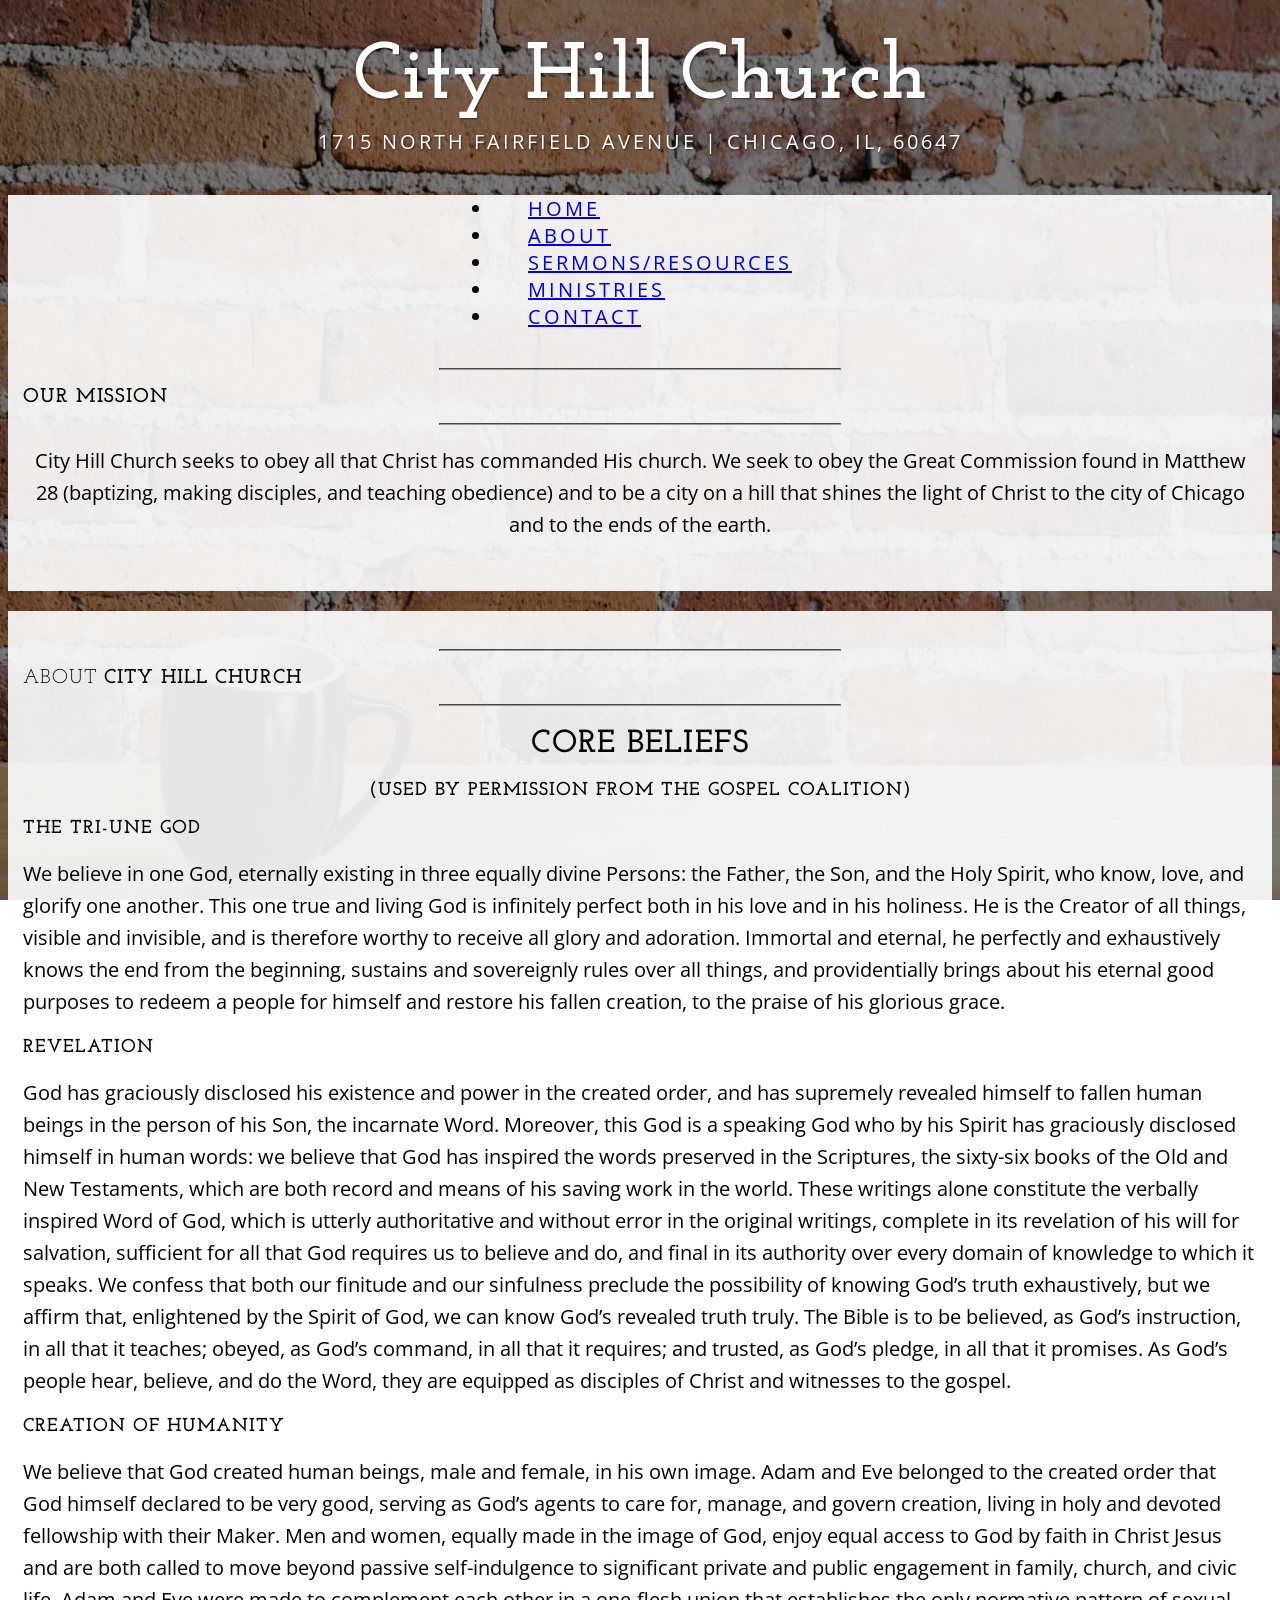
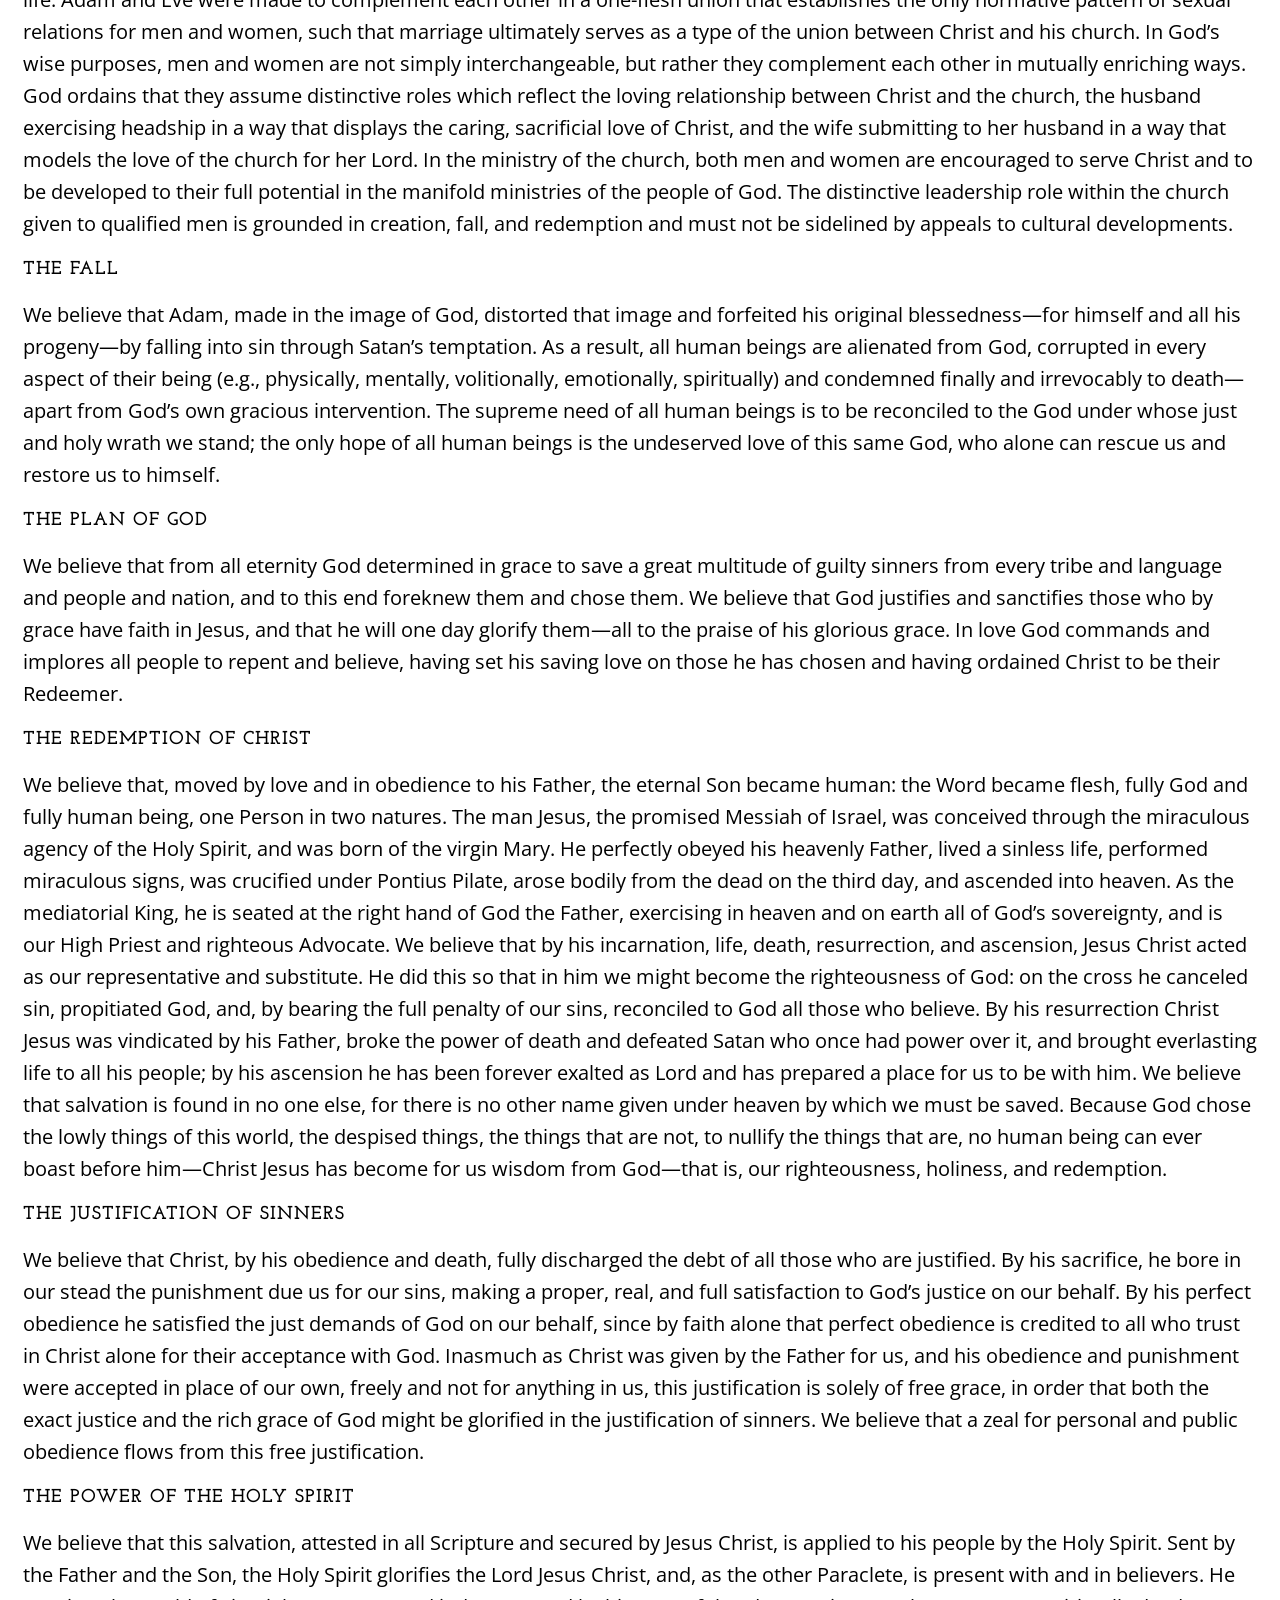
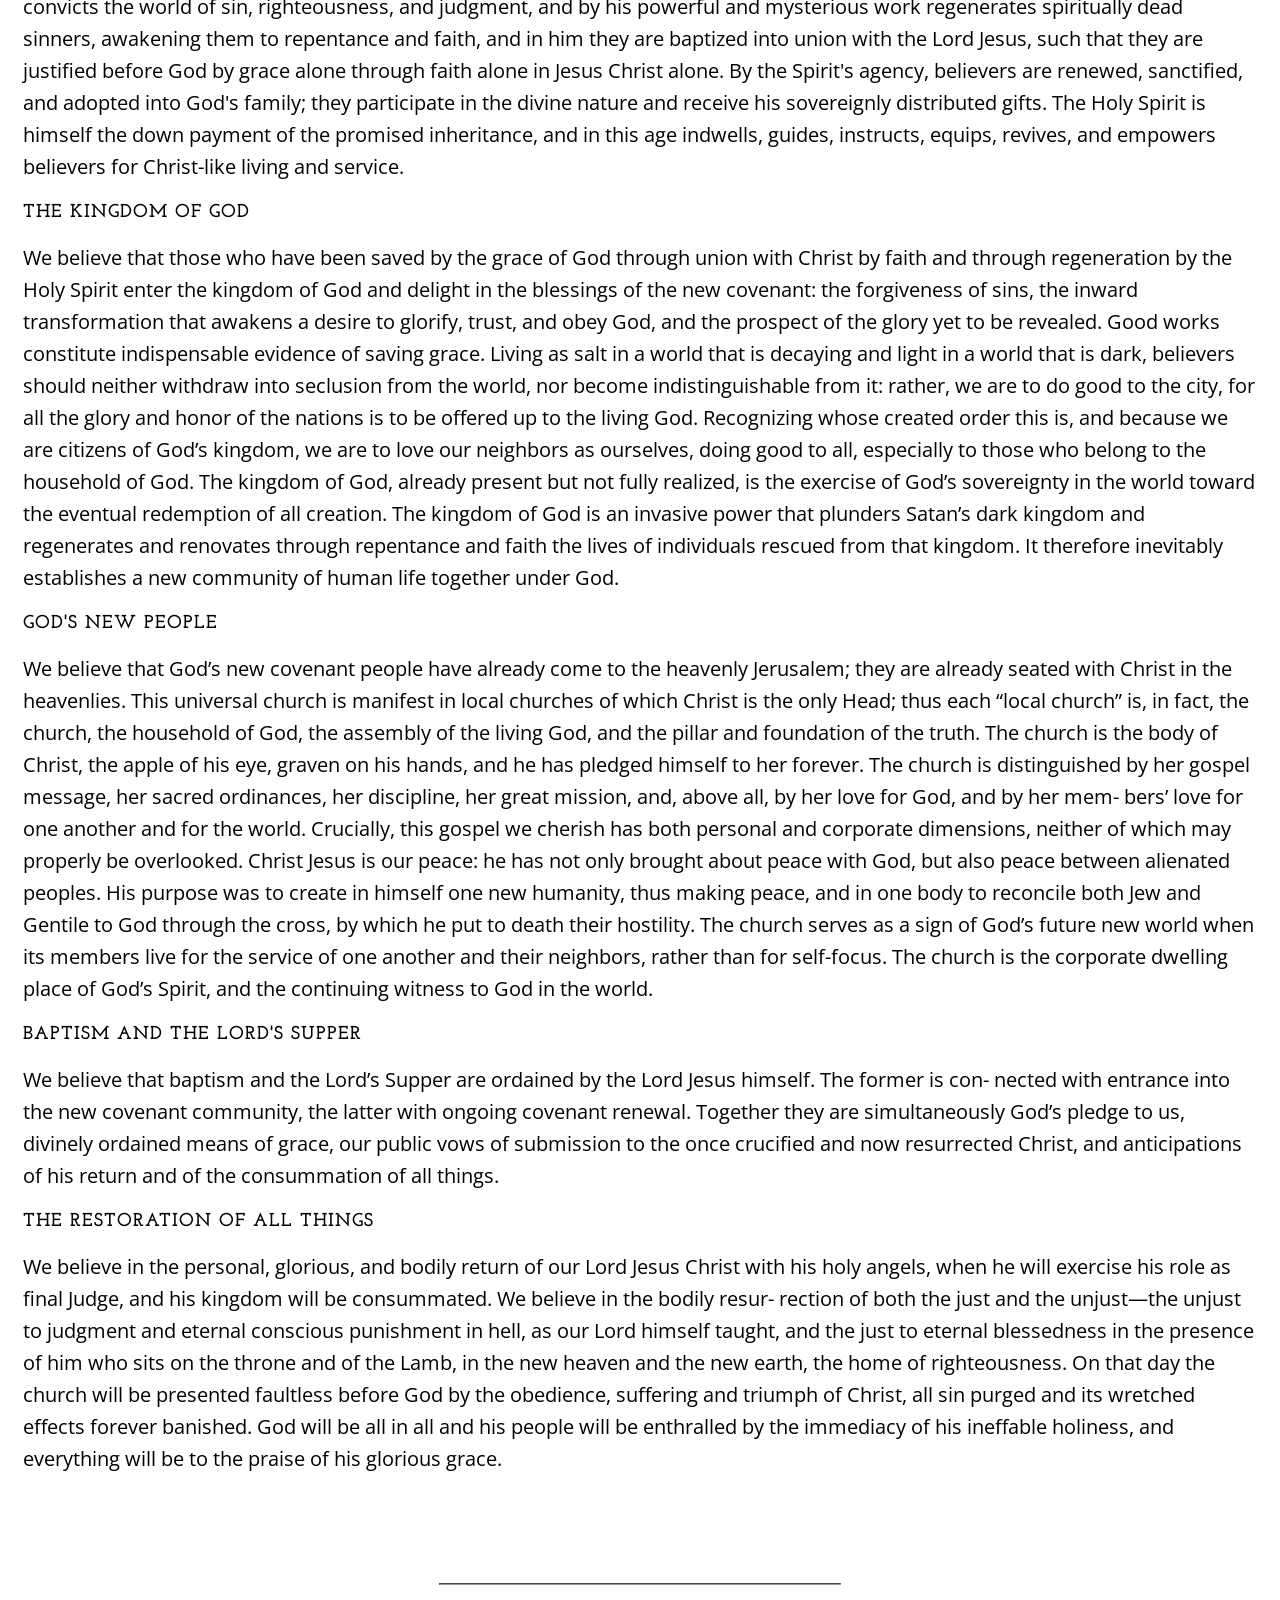
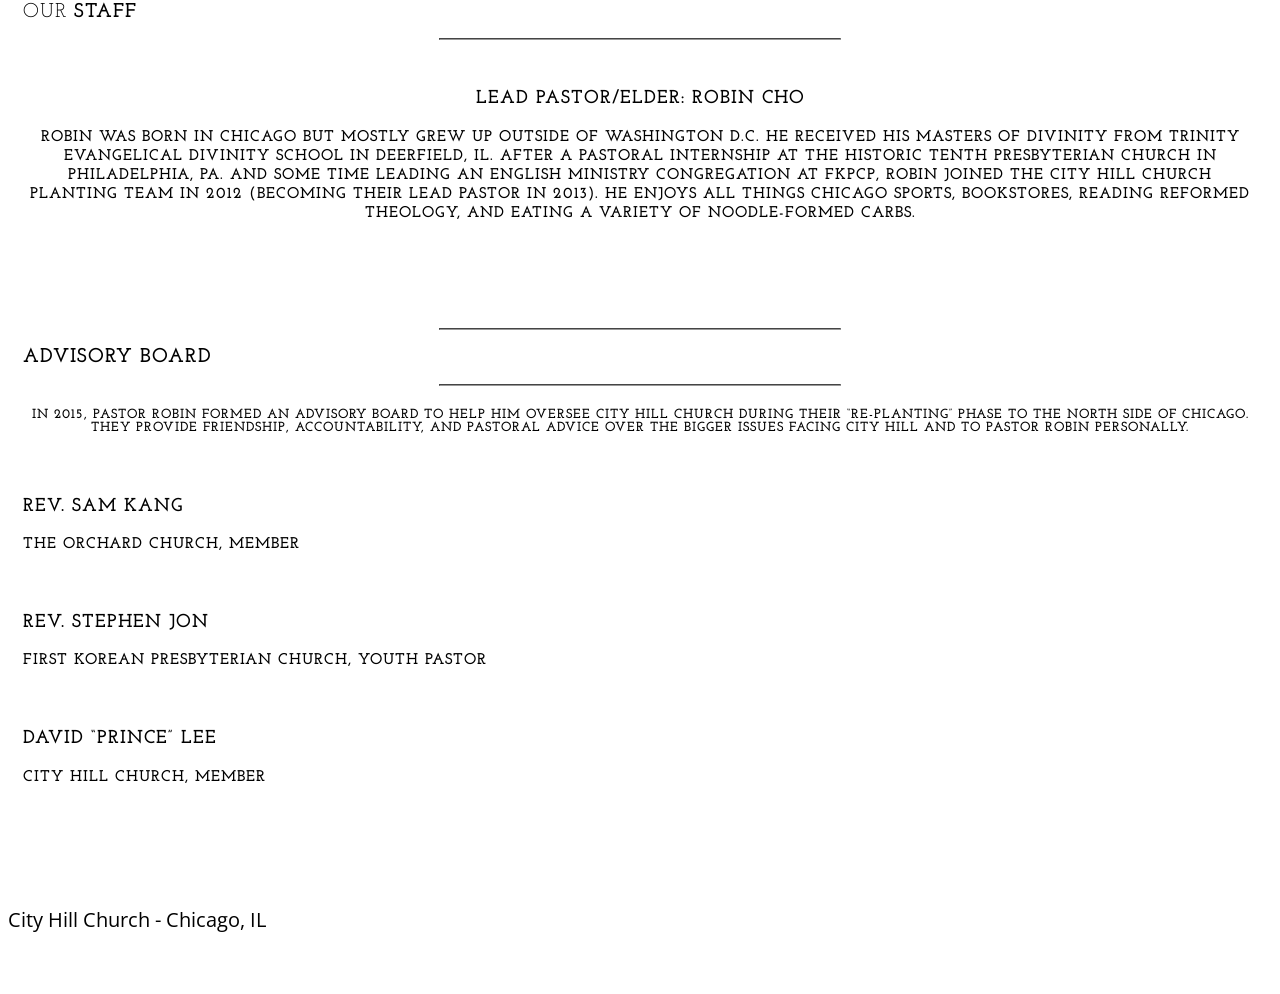
==== about.html @ 01199b3f "init commit to new ghpages" ====
<!DOCTYPE html>
<html lang="en">

<head>

    <meta charset="utf-8">
    <meta http-equiv="X-UA-Compatible" content="IE=edge">
    <meta name="viewport" content="width=device-width, initial-scale=1">
    <meta name="description" content="">
    <meta name="author" content="">

    <title>About - City Hill Church</title>

    <!-- Bootstrap Core CSS -->
    <link href="css/bootstrap.min.css" rel="stylesheet">

    <!-- Custom CSS -->
    <link href="css/business-casual.css" rel="stylesheet">

    <!-- Fonts -->
    <link href="http://fonts.googleapis.com/css?family=Open+Sans:300italic,400italic,600italic,700italic,800italic,400,300,600,700,800" rel="stylesheet" type="text/css">
    <link href="http://fonts.googleapis.com/css?family=Josefin+Slab:100,300,400,600,700,100italic,300italic,400italic,600italic,700italic" rel="stylesheet" type="text/css">

    <!-- HTML5 Shim and Respond.js IE8 support of HTML5 elements and media queries -->
    <!-- WARNING: Respond.js doesn't work if you view the page via file:// -->
    <!--[if lt IE 9]>
        <script src="https://oss.maxcdn.com/libs/html5shiv/3.7.0/html5shiv.js"></script>
        <script src="https://oss.maxcdn.com/libs/respond.js/1.4.2/respond.min.js"></script>
    <![endif]-->
    <link href="http://code.jquery.com/ui/1.10.2/themes/smoothness/jquery-ui.css" rel="stylesheet" type="text/css">
    <script type="text/javascript" src="//ajax.googleapis.com/ajax/libs/jquery/1.9.1/jquery.min.js"></script>
    <script type="text/javascript" src="http://code.jquery.com/ui/1.10.2/jquery-ui.js"></script>
    <script>
        $(document).on('ready', function(){
            $("#accordion").accordion({
                active: false,
                heightStyle: "content",
                collapsible: true 
            });
        });
</script>
</head>

<body>

    <div class="brand">City Hill Church</div>
    <div class="address-bar">1715 North Fairfield Avenue | Chicago, IL, 60647</div>

    <!-- Navigation -->
    <nav class="navbar navbar-default" role="navigation">
        <div class="container">
            <!-- Brand and toggle get grouped for better mobile display -->
            <div class="navbar-header">
                <button type="button" class="navbar-toggle" data-toggle="collapse" data-target="#bs-example-navbar-collapse-1">
                    <span class="sr-only">Toggle navigation</span>
                    <span class="icon-bar"></span>
                    <span class="icon-bar"></span>
                    <span class="icon-bar"></span>
                </button>
                <!-- navbar-brand is hidden on larger screens, but visible when the menu is collapsed -->
                <a class="navbar-brand" href="index.html">City Hill Church</a>
            </div>
            <!-- Collect the nav links, forms, and other content for toggling -->
            <div class="collapse navbar-collapse" id="bs-example-navbar-collapse-1">
                <ul class="nav navbar-nav">
                    <li>
                        <a href="index.html">Home</a>
                    </li>
                    <li>
                        <a href="about.html">About</a>
                    </li>
                    <li>
                        <a href="/sermonsresources/index.html">Sermons/Resources</a>
                    </li>
                    <li>
                        <a href="ministries.html">Ministries</a>
                    </li>
                    <li>
                        <a href="contact.html">Contact</a>
                    </li>
                </ul>
            </div>
            <!-- /.navbar-collapse -->
        </div>
        <!-- /.container -->
    </nav>

    <div class="container">
        <div class="row">
            <div class="box">
                <div class="col-lg-12">
                    <hr>
                    <h2 class="intro-text text-center">
                        <strong>Our Mission</strong>
                    </h2>
                    <hr>
                </div>
                <div>
                    <p align="center">City Hill Church seeks to obey all that Christ has commanded His church. We seek to obey the Great Commission found in Matthew 28 (baptizing, making disciples, and teaching obedience) and to be a city on a hill that shines the light of Christ to the city of Chicago and to the ends of the earth.</p>
                </div>
                <div class="clearfix"></div>
            </div>
        </div>
        <div class="row">
            <div class="box">
                <div class="col-lg-12">
                    <hr>
                    <h2 class="intro-text text-center">About
                        <strong>City Hill Church</strong>
                    </h2>
                    <hr>
                </div>
                <div>
                    <div>
                        <div data-role="header">
                            <h1 align="center">Core Beliefs</h1>
                            <h3 align="center">(used by permission from the Gospel Coalition)</h3>
                        </div>
                        <div id="accordion">
                            <h3><strong>The Tri-une God</strong></h3>
                            <div>
                                <p>We believe in one God, eternally existing in three equally divine Persons: the Father, the Son, and the Holy Spirit, who know, love, and glorify one another. This one true and living God is infinitely perfect both in his love and in his holiness. He is the Creator of all things, visible and invisible, and is therefore worthy to receive all glory and adoration. Immortal and eternal, he perfectly and exhaustively knows the end from the beginning, sustains and sovereignly rules over all things, and providentially brings about his eternal good purposes to redeem a people for himself and restore his fallen creation, to the praise of his glorious grace.</p>
                            </div>
                            <h3><strong>Revelation</strong></h3> 
                            <div>
                                <p>God has graciously disclosed his existence and power in the created order, and has supremely revealed himself to fallen human beings in the person of his Son, the incarnate Word. Moreover, this God is a speaking God who by his Spirit has graciously disclosed himself in human words: we believe that God has inspired the words preserved in the Scriptures, the sixty-six books of the Old and New Testaments, which are both record and means of his saving work in the world. These writings alone constitute the verbally inspired Word of God, which is utterly authoritative and without error in the original writings, complete in its revelation of his will for salvation, sufficient for all that God requires us to believe and do, and final in its authority over every domain of knowledge to which it speaks. We confess that both our finitude and our sinfulness preclude the possibility of knowing God’s truth exhaustively, but we affirm that, enlightened by the Spirit of God, we can know God’s revealed truth truly. The Bible is to be believed, as God’s instruction, in all that it teaches; obeyed, as God’s command, in all that it requires; and trusted, as God’s pledge, in all that it promises. As God’s people hear, believe, and do the Word, they are equipped as disciples of Christ and witnesses to the gospel.</p>
                            </div>
                            <h3><strong>Creation of Humanity</strong></h3>
                            <div>
                                <p>We believe that God created human beings, male and female, in his own image. Adam and Eve belonged to the created order that God himself declared to be very good, serving as God’s agents to care for, manage, and govern creation, living in holy and devoted fellowship with their Maker. Men and women, equally made in the image of God, enjoy equal access to God by faith in Christ Jesus and are both called to move beyond passive self-indulgence to significant private and public engagement in family, church, and civic life. Adam and Eve were made to complement each other in a one-flesh union that establishes the only normative pattern of sexual relations for men and women, such that marriage ultimately serves as a type of the union between Christ and his church. In God’s wise purposes, men and women are not simply interchangeable, but rather they complement each other in mutually enriching ways. God ordains that they assume distinctive roles which reflect the loving relationship between Christ and the church, the husband exercising headship in a way that displays the caring, sacrificial love of Christ, and the wife submitting to her husband in a way that models the love of the church for her Lord. In the ministry of the church, both men and women are encouraged to serve Christ and to be developed to their full potential in the manifold ministries of the people of God. The distinctive leadership role within the church given to qualified men is grounded in creation, fall, and redemption and must not be sidelined by appeals to cultural developments.</p>
                            </div>
                            <h3><strong>The Fall</strong></h3>
                            <div>
                                <p>We believe that Adam, made in the image of God, distorted that image and forfeited his original blessedness—for himself and all his progeny—by falling into sin through Satan’s temptation. As a result, all human beings are alienated from God, corrupted in every aspect of their being (e.g., physically, mentally, volitionally, emotionally, spiritually) and condemned finally and irrevocably to death—apart from God’s own gracious intervention. The supreme need of all human beings is to be reconciled to the God under whose just and holy wrath we stand; the only hope of all human beings is the undeserved love of this same God, who alone can rescue us and restore us to himself.</p>
                            </div>
                            <h3><strong>The Plan of God</strong></h3>
                            <div>
                                <p>We believe that from all eternity God determined in grace to save a great multitude of guilty sinners from every tribe and language and people and nation, and to this end foreknew them and chose them. We believe that God justifies and sanctifies those who by grace have faith in Jesus, and that he will one day glorify them—all to the praise of his glorious grace. In love God commands and implores all people to repent and believe, having set his saving love on those he has chosen and having ordained Christ to be their Redeemer.</p>
                            </div>
                            <h3><strong>The Redemption Of Christ</strong></h3>
                            <div>
                                <p>We believe that, moved by love and in obedience to his Father, the eternal Son became human: the Word became flesh, fully God and fully human being, one Person in two natures. The man Jesus, the promised Messiah of Israel, was conceived through the miraculous agency of the Holy Spirit, and was born of the virgin Mary. He perfectly obeyed his heavenly Father, lived a sinless life, performed miraculous signs, was crucified under Pontius Pilate, arose bodily from the dead on the third day, and ascended into heaven. As the mediatorial King, he is seated at the right hand of God the Father, exercising in heaven and on earth all of God’s sovereignty, and is our High Priest and righteous Advocate. We believe that by his incarnation, life, death, resurrection, and ascension, Jesus Christ acted as our representative and substitute. He did this so that in him we might become the righteousness of God: on the cross he canceled sin, propitiated God, and, by bearing the full penalty of our sins, reconciled to God all those who believe. By his resurrection Christ Jesus was vindicated by his Father, broke the power of death and defeated Satan who once had power over it, and brought everlasting life to all his people; by his ascension he has been forever exalted as Lord and has prepared a place for us to be with him. We believe that salvation is found in no one else, for there is no other name given under heaven by which we must be saved. Because God chose the lowly things of this world, the despised things, the things that are not, to nullify the things that are, no human being can ever boast before him—Christ Jesus has become for us wisdom from God—that is, our righteousness, holiness, and redemption.</p>
                            </div>
                            <h3><strong>The Justification of Sinners</strong></h3>
                            <div>
                                <p>We believe that Christ, by his obedience and death, fully discharged the debt of all those who are justified. By his sacrifice, he bore in our stead the punishment due us for our sins, making a proper, real, and full satisfaction to God’s justice on our behalf. By his perfect obedience he satisfied the just demands of God on our behalf, since by faith alone that perfect obedience is credited to all who trust in Christ alone for their acceptance with God. Inasmuch as Christ was given by the Father for us, and his obedience and punishment were accepted in place of our own, freely and not for anything in us, this justification is solely of free grace, in order that both the exact justice and the rich grace of God might be glorified in the justification of sinners. We believe that a zeal for personal and public obedience flows from this free justification.</p>
                            </div>
                            <h3><strong>The Power of the Holy Spirit</strong></h3>
                            <div>
                                <p>We believe that this salvation, attested in all Scripture and secured by Jesus Christ, is applied to his people by the Holy Spirit. Sent by the Father and the Son, the Holy Spirit glorifies the Lord Jesus Christ, and, as the other Paraclete, is present with and in believers. He convicts the world of sin, righteousness, and judgment, and by his powerful and mysterious work regenerates spiritually dead sinners, awakening them to repentance and faith, and in him they are baptized into union with the Lord Jesus, such that they are justified before God by grace alone through faith alone in Jesus Christ alone. By the Spirit's agency, believers are renewed, sanctified, and adopted into God's family; they participate in the divine nature and receive his sovereignly distributed gifts. The Holy Spirit is himself the down payment of the promised inheritance, and in this age indwells, guides, instructs, equips, revives, and empowers believers for Christ-like living and service.</p>
                            </div>
                            <h3><strong>The Kingdom of God</strong></h3>
                            <div>
                                <p>We believe that those who have been saved by the grace of God through union with Christ by faith and through regeneration by the Holy Spirit enter the kingdom of God and delight in the blessings of the new covenant: the forgiveness of sins, the inward transformation that awakens a desire to glorify, trust, and obey God, and the prospect of the glory yet to be revealed. Good works constitute indispensable evidence of saving grace. Living as salt in a world that is decaying and light in a world that is dark, believers should neither withdraw into seclusion from the world, nor become indistinguishable from it: rather, we are to do good to the city, for all the glory and honor of the nations is to be offered up to the living God. Recognizing whose created order this is, and because we are citizens of God’s kingdom, we are to love our neighbors as ourselves, doing good to all, especially to those who belong to the household of God. The kingdom of God, already present but not fully realized, is the exercise of God’s sovereignty in the world toward the eventual redemption of all creation. The kingdom of God is an invasive power that plunders Satan’s dark kingdom and regenerates and renovates through repentance and faith the lives of individuals rescued from that kingdom. It therefore inevitably establishes a new community of human life together under God.</p>
                            </div>
                            <h3><strong>God's New People</strong></h3>
                            <div>
                                <p>We believe that God’s new covenant people have already come to the heavenly Jerusalem; they are already seated with Christ in the heavenlies. This universal church is manifest in local churches of which Christ is the only Head; thus each “local church” is, in fact, the church, the household of God, the assembly of the living God, and the pillar and foundation of the truth. The church is the body of Christ, the apple of his eye, graven on his hands, and he has pledged himself to her forever. The church is distinguished by her gospel message, her sacred ordinances, her discipline, her great mission, and, above all, by her love for God, and by her mem- bers’ love for one another and for the world. Crucially, this gospel we cherish has both personal and corporate dimensions, neither of which may properly be overlooked. Christ Jesus is our peace: he has not only brought about peace with God, but also peace between alienated peoples. His purpose was to create in himself one new humanity, thus making peace, and in one body to reconcile both Jew and Gentile to God through the cross, by which he put to death their hostility. The church serves as a sign of God’s future new world when its members live for the service of one another and their neighbors, rather than for self-focus. The church is the corporate dwelling place of God’s Spirit, and the continuing witness to God in the world.</p>
                            </div>
                            <h3><strong>Baptism and the Lord's Supper</strong></h3>
                            <div>
                                <p>We believe that baptism and the Lord’s Supper are ordained by the Lord Jesus himself. The former is con- nected with entrance into the new covenant community, the latter with ongoing covenant renewal. Together they are simultaneously God’s pledge to us, divinely ordained means of grace, our public vows of submission to the once crucified and now resurrected Christ, and anticipations of his return and of the consummation of all things.</p>
                            </div>
                            <h3><strong>The Restoration of All Things</strong></h3>
                            <div>
                                <p>We believe in the personal, glorious, and bodily return of our Lord Jesus Christ with his holy angels, when he will exercise his role as final Judge, and his kingdom will be consummated. We believe in the bodily resur- rection of both the just and the unjust—the unjust to judgment and eternal conscious punishment in hell, as our Lord himself taught, and the just to eternal blessedness in the presence of him who sits on the throne and of the Lamb, in the new heaven and the new earth, the home of righteousness. On that day the church will be presented faultless before God by the obedience, suffering and triumph of Christ, all sin purged and its wretched effects forever banished. God will be all in all and his people will be enthralled by the immediacy of his ineffable holiness, and everything will be to the praise of his glorious grace.</p>
                            </div>
                        </div>
                    </div>
                </div>
                <div class="clearfix"></div>
            </div>
        </div>
        <div class="row">
            <div class="box">
                <div class="col-lg-12">
                    <hr>
                    <h2 class="intro-text text-center">Our
                        <strong>Staff</strong>
                    </h2>
                    <hr>
                </div>
                <div>
                    <center><img class="img-responsive" src="http://placehold.it/750x450" alt="" align="m"></center>
                    <h3 align="center">Lead Pastor/Elder: Robin Cho</h3>
                    <h3 align="center">
                        <small>Robin was born in Chicago but mostly grew up outside of Washington D.C. He received his Masters of Divinity from Trinity Evangelical Divinity School in Deerfield, IL. After a pastoral internship at the historic Tenth Presbyterian Church in Philadelphia, PA. and some time leading an English Ministry congregation at FKPCP, Robin joined the City Hill Church planting team in 2012 (becoming their lead pastor in 2013). He enjoys all things Chicago sports, bookstores, reading Reformed Theology, and eating a variety of noodle-formed carbs.</small>
                    </h3>
                </div>
                <div class="clearfix"></div>
            </div>
        </div>
        <div class="row">
            <div class="box">
                <div class="col-lg-12">
                    <hr>
                    <h2 class="intro-text text-center">
                        <strong>Advisory Board</strong>
                    </h2>
                    <hr>
                    <h5 align="center">In 2015, Pastor Robin formed an Advisory Board to help him oversee City Hill Church during their “re-planting” phase to the North Side of Chicago. They provide friendship, accountability, and pastoral advice over the bigger issues facing City Hill and to Pastor Robin personally.</h5>
                </div>
                <div class="col-sm-4 text-center">
                    <img class="img-responsive" src="http://placehold.it/750x450" alt="">
                    <h3>Rev. Sam Kang</h3>
                    <h3>
                        <small>The Orchard Church, member</small>
                    </h3>
                </div>
                <div class="col-sm-4 text-center">
                    <img class="img-responsive" src="http://placehold.it/750x450" alt="">
                    <h3>Rev. Stephen Jon</h3>
                    <h3>
                        <small>First Korean Presbyterian Church, Youth Pastor</small>
                    </h3>
                </div>
                <div class="col-sm-4 text-center">
                    <img class="img-responsive" src="http://placehold.it/750x450" alt="">
                    <h3>David “Prince” Lee</h3>
                    <h3>
                        <small>City Hill Church, member</small>
                    </h3>
                </div>
                <div class="clearfix"></div>
            </div>
        </div>

    </div>
    <!-- /.container -->

    <footer>
        <div class="container">
            <div class="row">
                <div class="col-lg-12 text-center">
                    <p>City Hill Church - Chicago, IL</p>
                </div>
            </div>
        </div>
    </footer>
    <script src="js/bootstrap.min.js"></script>
</body>

</html>
---- css/business-casual.css ----
/*!
 * Start Bootstrap - Business Casual Bootstrap Theme (http://startbootstrap.com)
 * Code licensed under the Apache License v2.0.
 * For details, see http://www.apache.org/licenses/LICENSE-2.0.
 */

body {
    font-family: "Open Sans","Helvetica Neue",Helvetica,Arial,sans-serif;
    background: url('../img/bg.jpg') no-repeat center center fixed;
    -webkit-background-size: cover;
    -moz-background-size: cover;
    background-size: cover;
    -o-background-size: cover;
}

h1,
h2,
h3,
h4,
h5,
h6 {
    text-transform: uppercase;
    font-family: "Josefin Slab","Helvetica Neue",Helvetica,Arial,sans-serif;
    font-weight: 700;
    letter-spacing: 1px;
}

p {
    font-size: 1.25em;
    line-height: 1.6;
    color: #000;
}

hr {
    max-width: 400px;
    border-color: #999999;
}

.brand,
.address-bar {
    display: none;
}

.navbar-brand {
    text-transform: uppercase;
    font-weight: 900;
    letter-spacing: 2px;
}

.navbar-nav {
    text-transform: uppercase;
    font-weight: 400;
    letter-spacing: 3px;
}

.img-full {
    min-width: 100%;
}

.brand-before,
.brand-name {
    text-transform: capitalize;
}

.brand-before {
    margin: 15px 0;
}

.brand-name {
    margin: 0;
    font-size: 4em;
}

.tagline-divider {
    margin: 15px auto 3px;
    max-width: 250px;
    border-color: #999999;
}

.box {
    margin-bottom: 20px;
    padding: 30px 15px;
    background: #fff;
    background: rgba(255,255,255,0.9);
}

.intro-text {
    text-transform: uppercase;
    font-size: 1.25em;
    font-weight: 400;
    letter-spacing: 1px;
}

.img-border {
    float: none;
    margin: 0 auto 0;
    border: #999999 solid 1px;
}

.img-left {
    float: none;
    margin: 0 auto 0;
}

footer {
    background: #fff;
    background: rgba(255,255,255,0.9);
}

footer p {
    margin: 0;
    padding: 50px 0;
}

@media screen and (min-width:1200px) {
    .brand {
        display: inherit;
        margin: 0;
        padding: 30px 0 10px;
        text-align: center;
        text-shadow: 1px 1px 2px rgba(0,0,0,0.5);
        font-family: "Josefin Slab","Helvetica Neue",Helvetica,Arial,sans-serif;
        font-size: 5em;
        font-weight: 700;
        line-height: normal;
        color: #fff;
    }

    .top-divider {
        margin-top: 0;
    }

    .img-left {
        float: left;
        margin-right: 25px;
    }

    .address-bar {
        display: inherit;
        margin: 0;
        padding: 0 0 40px;
        text-align: center;
        text-shadow: 1px 1px 2px rgba(0,0,0,0.5);
        text-transform: uppercase;
        font-size: 1.25em;
        font-weight: 400;
        letter-spacing: 3px;
        color: #fff;
    }

    .navbar {
        border-radius: 0;
    }

    .navbar-header {
        display: none;
    }

    .navbar {
        min-height: 0;
    }

    .navbar-default {
        border: none;
        background: #fff;
        background: rgba(255,255,255,0.9);
    }

    .nav>li>a {
        padding: 35px;
    }

    .navbar-nav>li>a {
        line-height: normal;
    }

    .navbar-nav {
        display: table;
        float: none;
        margin: 0 auto;
        table-layout: fixed;
        font-size: 1.25em;
    }
}

@media screen and (min-width:1200px) {
    .box:after {
        content: '';
        display: table;
        clear: both;
    }
}
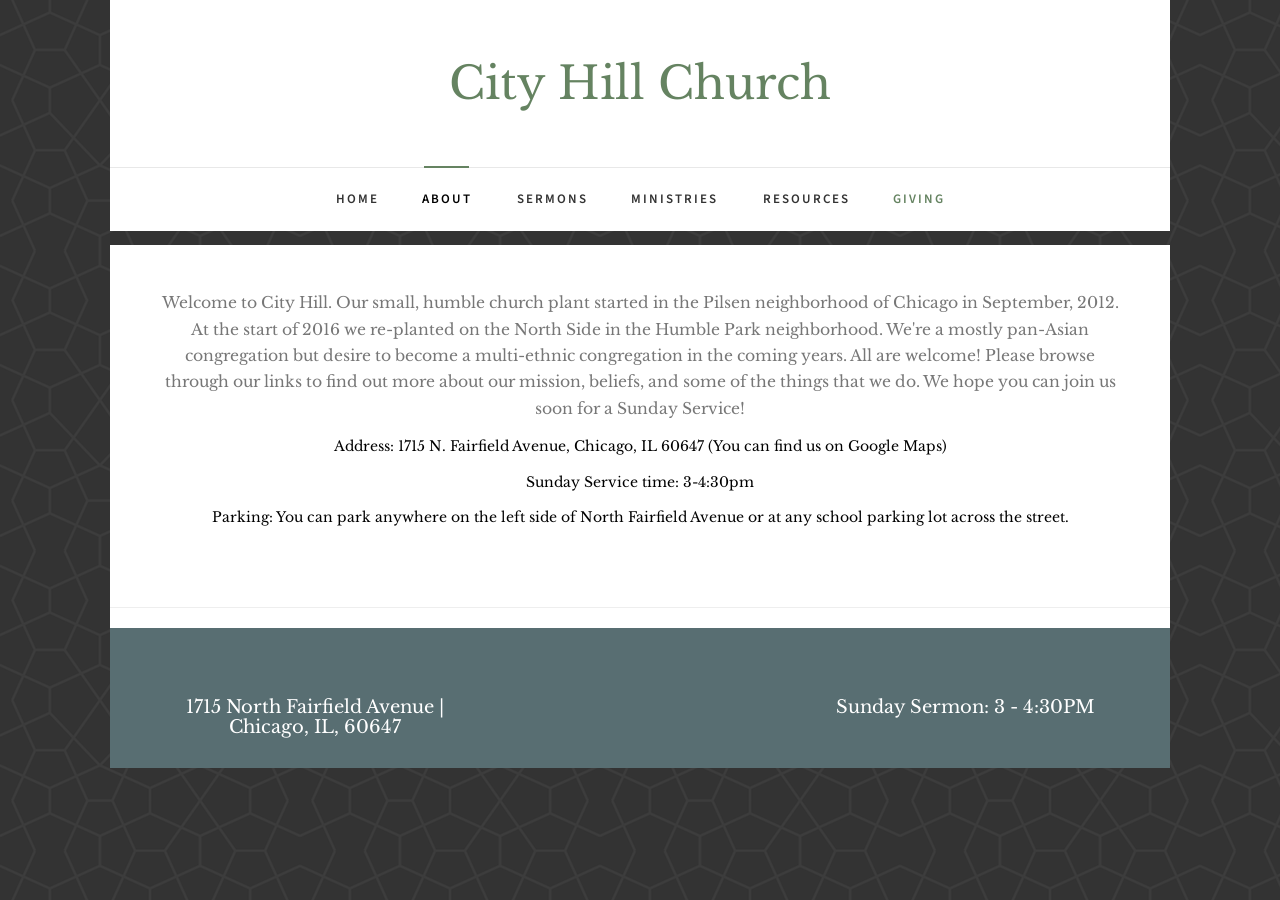
==== commit 310867d5: "init commit of new site" ====
--- a/about.html
+++ b/about.html
@@ -1,243 +1,160 @@
-<!DOCTYPE html>
-<html lang="en">
+<!DOCTYPE HTML>
+<html>
+	<head>
+	<meta charset="utf-8">
+	<meta http-equiv="X-UA-Compatible" content="IE=edge">
+	<title>Home - City Hill Church</title>
+	<meta name="viewport" content="width=device-width, initial-scale=1">
+	<meta name="description" content="Free HTML5 Website Template by freehtml5.co" />
+	<meta name="keywords" content="free website templates, free html5, free template, free bootstrap, free website template, html5, css3, mobile first, responsive" />
+	<meta name="author" content="freehtml5.co" />
 
-<head>
+  	<!-- Facebook and Twitter integration -->
+	<meta property="og:title" content=""/>
+	<meta property="og:image" content=""/>
+	<meta property="og:url" content=""/>
+	<meta property="og:site_name" content=""/>
+	<meta property="og:description" content=""/>
+	<meta name="twitter:title" content="" />
+	<meta name="twitter:image" content="" />
+	<meta name="twitter:url" content="" />
+	<meta name="twitter:card" content="" />
 
-    <meta charset="utf-8">
-    <meta http-equiv="X-UA-Compatible" content="IE=edge">
-    <meta name="viewport" content="width=device-width, initial-scale=1">
-    <meta name="description" content="">
-    <meta name="author" content="">
+	<link href="https://fonts.googleapis.com/css?family=Source+Sans+Pro:400,600,700" rel="stylesheet">
+	<link href="https://fonts.googleapis.com/css?family=Libre+Baskerville:400,400i,700" rel="stylesheet">
+	
+	<!-- Animate.css -->
+	<link rel="stylesheet" href="css/animate.css">
+	<!-- Icomoon Icon Fonts-->
+	<link rel="stylesheet" href="css/icomoon.css">
+	<!-- Bootstrap  -->
+	<link rel="stylesheet" href="css/bootstrap.css">
 
-    <title>About - City Hill Church</title>
+	<!-- Magnific Popup -->
+	<link rel="stylesheet" href="css/magnific-popup.css">
 
-    <!-- Bootstrap Core CSS -->
-    <link href="css/bootstrap.min.css" rel="stylesheet">
+	<!-- Flexslider  -->
+	<link rel="stylesheet" href="css/flexslider.css">
 
-    <!-- Custom CSS -->
-    <link href="css/business-casual.css" rel="stylesheet">
+	<!-- Owl Carousel  -->
+	<link rel="stylesheet" href="css/owl.carousel.min.css">
+	<link rel="stylesheet" href="css/owl.theme.default.min.css">
 
-    <!-- Fonts -->
-    <link href="http://fonts.googleapis.com/css?family=Open+Sans:300italic,400italic,600italic,700italic,800italic,400,300,600,700,800" rel="stylesheet" type="text/css">
-    <link href="http://fonts.googleapis.com/css?family=Josefin+Slab:100,300,400,600,700,100italic,300italic,400italic,600italic,700italic" rel="stylesheet" type="text/css">
+	<!-- Theme style  -->
+	<link rel="stylesheet" href="css/style.css">
 
-    <!-- HTML5 Shim and Respond.js IE8 support of HTML5 elements and media queries -->
-    <!-- WARNING: Respond.js doesn't work if you view the page via file:// -->
-    <!--[if lt IE 9]>
-        <script src="https://oss.maxcdn.com/libs/html5shiv/3.7.0/html5shiv.js"></script>
-        <script src="https://oss.maxcdn.com/libs/respond.js/1.4.2/respond.min.js"></script>
-    <![endif]-->
-    <link href="http://code.jquery.com/ui/1.10.2/themes/smoothness/jquery-ui.css" rel="stylesheet" type="text/css">
-    <script type="text/javascript" src="//ajax.googleapis.com/ajax/libs/jquery/1.9.1/jquery.min.js"></script>
-    <script type="text/javascript" src="http://code.jquery.com/ui/1.10.2/jquery-ui.js"></script>
-    <script>
-        $(document).on('ready', function(){
-            $("#accordion").accordion({
-                active: false,
-                heightStyle: "content",
-                collapsible: true 
-            });
-        });
-</script>
-</head>
+	<!-- Modernizr JS -->
+	<script src="js/modernizr-2.6.2.min.js"></script>
+	<!-- FOR IE9 below -->
+	<!--[if lt IE 9]>
+	<script src="js/respond.min.js"></script>
+	<![endif]-->
 
-<body>
+	</head>
+	<body>
+		
+	<div class="fh5co-loader"></div>
+	
+	<div id="page">
+		<nav class="fh5co-nav" role="navigation">
+			<div class="container-wrap">
+				<div class="top-menu">
+					<div class="row">
+						<div class="col-md-12 col-offset-0 text-center">
+							<div id="fh5co-logo"><a href="index.html">City Hill Church</a></div>
+						</div>
+						<div class="col-md-12 col-md-offset-0 text-center menu-1">
+							<ul>
+								<li><a href="index.html">Home</a></li>
+								<li class="has-dropdown active">
+									<a href="about.html">About</a>
+									<ul class="dropdown">
+										<li><a href="about.html">About</a></li>
+										<li><a href="mission_distinctives.html">Mission/Distinctives</a></li>
+										<li><a href="leadership.html">Leadership</a></li>
+										<li><a href="core_beliefs.html">Core Beliefs</a></li>
+									</ul>
+								</li>
+								<li><a href="sermons.html">Sermons</a></li>
+								<li class="has-dropdown">
+									<a href="ministries.html">Ministries</a>
+									<ul class="dropdown">
+										<li><a href="ministries.html">Ministries</a></li>
+										<li><a href="life_group.html">Life Group</a></li>
+										<li><a href="outreach.html">Outreach</a></li>
+										<li><a href="womens_ministry.html">Women's Ministry</a></li>
+										<li><a href="leadership_development.html">Leadership Development</a></li>
+									</ul>
+								</li>
+								<li><a href="resources.html">Resources</a></li>
+								<li><a href="giving.html" class="donate">Giving</a></li>
+							</ul>
+						</div>
+					</div>
+				</div>
+			</div>
+		</nav>
+	<div class="container-wrap">
+		<div id="fh5co-intro">
+			<div class="row animate-box">
+				<div class="col-md-12 col-md-offset-0 text-center">
+					<span><h3><small>Welcome to City Hill. Our small, humble church plant started in the Pilsen neighborhood of Chicago in September, 2012. At the start of 2016 we re-planted on the North Side in the Humble Park neighborhood. We're a mostly pan-Asian congregation but desire to become a multi-ethnic congregation in the coming years. All are welcome! Please browse through our links to find out more about our mission, beliefs, and some of the things that we do. We hope you can join us soon for a Sunday Service!</small></h4></span>
+					<span><h5>Address: 1715 N. Fairfield Avenue, Chicago, IL 60647 (You can find us on Google Maps)</h5></span>
+					<span><h5>Sunday Service time: 3-4:30pm </h5></span>
+					<span><h5>Parking: You can park anywhere on the left side of North Fairfield Avenue or at any school parking lot across the street.</h5></span>
+				</div>
+			</div>
+		</div>
+		<hr>
 
-    <div class="brand">City Hill Church</div>
-    <div class="address-bar">1715 North Fairfield Avenue | Chicago, IL, 60647</div>
+	<div class="container-wrap">
+		<footer id="fh5co-footer" role="contentinfo">
+			<div class="col-md-4 text-center">
+				<h3>1715 North Fairfield Avenue | Chicago, IL, 60647</h3>
+			</div>
+			<div class="col-md-4 text-center">
+				<!-- <h2><a href="#">City Hill Church</a></h2> -->
+			</div>
+			<div class="col-md-4 text-center">
+				<h3>Sunday Sermon: 3 - 4:30PM</h3>
+			</div>
+			<!-- <div class="col-md-4 text-center">
+				<p>
+					<ul class="fh5co-social-icons">
+						<li><a href="#"><i class="icon-twitter2"></i></a></li>
+						<li><a href="#"><i class="icon-facebook2"></i></a></li>
+						<li><a href="#"><i class="icon-dribbble2"></i></a></li>
+					</ul>
+				</p>
+			</div> -->
+		</footer>
+	</div><!-- END container-wrap -->
+	</div>
 
-    <!-- Navigation -->
-    <nav class="navbar navbar-default" role="navigation">
-        <div class="container">
-            <!-- Brand and toggle get grouped for better mobile display -->
-            <div class="navbar-header">
-                <button type="button" class="navbar-toggle" data-toggle="collapse" data-target="#bs-example-navbar-collapse-1">
-                    <span class="sr-only">Toggle navigation</span>
-                    <span class="icon-bar"></span>
-                    <span class="icon-bar"></span>
-                    <span class="icon-bar"></span>
-                </button>
-                <!-- navbar-brand is hidden on larger screens, but visible when the menu is collapsed -->
-                <a class="navbar-brand" href="index.html">City Hill Church</a>
-            </div>
-            <!-- Collect the nav links, forms, and other content for toggling -->
-            <div class="collapse navbar-collapse" id="bs-example-navbar-collapse-1">
-                <ul class="nav navbar-nav">
-                    <li>
-                        <a href="index.html">Home</a>
-                    </li>
-                    <li>
-                        <a href="about.html">About</a>
-                    </li>
-                    <li>
-                        <a href="/sermonsresources/index.html">Sermons/Resources</a>
-                    </li>
-                    <li>
-                        <a href="ministries.html">Ministries</a>
-                    </li>
-                    <li>
-                        <a href="contact.html">Contact</a>
-                    </li>
-                </ul>
-            </div>
-            <!-- /.navbar-collapse -->
-        </div>
-        <!-- /.container -->
-    </nav>
+	<div class="gototop js-top">
+		<a href="#" class="js-gotop"><i class="icon-arrow-up2"></i></a>
+	</div>
+	
+	<!-- jQuery -->
+	<script src="js/jquery.min.js"></script>
+	<!-- jQuery Easing -->
+	<script src="js/jquery.easing.1.3.js"></script>
+	<!-- Bootstrap -->
+	<script src="js/bootstrap.min.js"></script>
+	<!-- Waypoints -->
+	<script src="js/jquery.waypoints.min.js"></script>
+	<!-- Flexslider -->
+	<script src="js/jquery.flexslider-min.js"></script>
+	<!-- Carousel -->
+	<script src="js/owl.carousel.min.js"></script>
+	<!-- Magnific Popup -->
+	<script src="js/jquery.magnific-popup.min.js"></script>
+	<script src="js/magnific-popup-options.js"></script>
+	<!-- Counters -->
+	<script src="js/jquery.countTo.js"></script>
+	<!-- Main -->
+	<script src="js/main.js"></script>
 
-    <div class="container">
-        <div class="row">
-            <div class="box">
-                <div class="col-lg-12">
-                    <hr>
-                    <h2 class="intro-text text-center">
-                        <strong>Our Mission</strong>
-                    </h2>
-                    <hr>
-                </div>
-                <div>
-                    <p align="center">City Hill Church seeks to obey all that Christ has commanded His church. We seek to obey the Great Commission found in Matthew 28 (baptizing, making disciples, and teaching obedience) and to be a city on a hill that shines the light of Christ to the city of Chicago and to the ends of the earth.</p>
-                </div>
-                <div class="clearfix"></div>
-            </div>
-        </div>
-        <div class="row">
-            <div class="box">
-                <div class="col-lg-12">
-                    <hr>
-                    <h2 class="intro-text text-center">About
-                        <strong>City Hill Church</strong>
-                    </h2>
-                    <hr>
-                </div>
-                <div>
-                    <div>
-                        <div data-role="header">
-                            <h1 align="center">Core Beliefs</h1>
-                            <h3 align="center">(used by permission from the Gospel Coalition)</h3>
-                        </div>
-                        <div id="accordion">
-                            <h3><strong>The Tri-une God</strong></h3>
-                            <div>
-                                <p>We believe in one God, eternally existing in three equally divine Persons: the Father, the Son, and the Holy Spirit, who know, love, and glorify one another. This one true and living God is infinitely perfect both in his love and in his holiness. He is the Creator of all things, visible and invisible, and is therefore worthy to receive all glory and adoration. Immortal and eternal, he perfectly and exhaustively knows the end from the beginning, sustains and sovereignly rules over all things, and providentially brings about his eternal good purposes to redeem a people for himself and restore his fallen creation, to the praise of his glorious grace.</p>
-                            </div>
-                            <h3><strong>Revelation</strong></h3> 
-                            <div>
-                                <p>God has graciously disclosed his existence and power in the created order, and has supremely revealed himself to fallen human beings in the person of his Son, the incarnate Word. Moreover, this God is a speaking God who by his Spirit has graciously disclosed himself in human words: we believe that God has inspired the words preserved in the Scriptures, the sixty-six books of the Old and New Testaments, which are both record and means of his saving work in the world. These writings alone constitute the verbally inspired Word of God, which is utterly authoritative and without error in the original writings, complete in its revelation of his will for salvation, sufficient for all that God requires us to believe and do, and final in its authority over every domain of knowledge to which it speaks. We confess that both our finitude and our sinfulness preclude the possibility of knowing God’s truth exhaustively, but we affirm that, enlightened by the Spirit of God, we can know God’s revealed truth truly. The Bible is to be believed, as God’s instruction, in all that it teaches; obeyed, as God’s command, in all that it requires; and trusted, as God’s pledge, in all that it promises. As God’s people hear, believe, and do the Word, they are equipped as disciples of Christ and witnesses to the gospel.</p>
-                            </div>
-                            <h3><strong>Creation of Humanity</strong></h3>
-                            <div>
-                                <p>We believe that God created human beings, male and female, in his own image. Adam and Eve belonged to the created order that God himself declared to be very good, serving as God’s agents to care for, manage, and govern creation, living in holy and devoted fellowship with their Maker. Men and women, equally made in the image of God, enjoy equal access to God by faith in Christ Jesus and are both called to move beyond passive self-indulgence to significant private and public engagement in family, church, and civic life. Adam and Eve were made to complement each other in a one-flesh union that establishes the only normative pattern of sexual relations for men and women, such that marriage ultimately serves as a type of the union between Christ and his church. In God’s wise purposes, men and women are not simply interchangeable, but rather they complement each other in mutually enriching ways. God ordains that they assume distinctive roles which reflect the loving relationship between Christ and the church, the husband exercising headship in a way that displays the caring, sacrificial love of Christ, and the wife submitting to her husband in a way that models the love of the church for her Lord. In the ministry of the church, both men and women are encouraged to serve Christ and to be developed to their full potential in the manifold ministries of the people of God. The distinctive leadership role within the church given to qualified men is grounded in creation, fall, and redemption and must not be sidelined by appeals to cultural developments.</p>
-                            </div>
-                            <h3><strong>The Fall</strong></h3>
-                            <div>
-                                <p>We believe that Adam, made in the image of God, distorted that image and forfeited his original blessedness—for himself and all his progeny—by falling into sin through Satan’s temptation. As a result, all human beings are alienated from God, corrupted in every aspect of their being (e.g., physically, mentally, volitionally, emotionally, spiritually) and condemned finally and irrevocably to death—apart from God’s own gracious intervention. The supreme need of all human beings is to be reconciled to the God under whose just and holy wrath we stand; the only hope of all human beings is the undeserved love of this same God, who alone can rescue us and restore us to himself.</p>
-                            </div>
-                            <h3><strong>The Plan of God</strong></h3>
-                            <div>
-                                <p>We believe that from all eternity God determined in grace to save a great multitude of guilty sinners from every tribe and language and people and nation, and to this end foreknew them and chose them. We believe that God justifies and sanctifies those who by grace have faith in Jesus, and that he will one day glorify them—all to the praise of his glorious grace. In love God commands and implores all people to repent and believe, having set his saving love on those he has chosen and having ordained Christ to be their Redeemer.</p>
-                            </div>
-                            <h3><strong>The Redemption Of Christ</strong></h3>
-                            <div>
-                                <p>We believe that, moved by love and in obedience to his Father, the eternal Son became human: the Word became flesh, fully God and fully human being, one Person in two natures. The man Jesus, the promised Messiah of Israel, was conceived through the miraculous agency of the Holy Spirit, and was born of the virgin Mary. He perfectly obeyed his heavenly Father, lived a sinless life, performed miraculous signs, was crucified under Pontius Pilate, arose bodily from the dead on the third day, and ascended into heaven. As the mediatorial King, he is seated at the right hand of God the Father, exercising in heaven and on earth all of God’s sovereignty, and is our High Priest and righteous Advocate. We believe that by his incarnation, life, death, resurrection, and ascension, Jesus Christ acted as our representative and substitute. He did this so that in him we might become the righteousness of God: on the cross he canceled sin, propitiated God, and, by bearing the full penalty of our sins, reconciled to God all those who believe. By his resurrection Christ Jesus was vindicated by his Father, broke the power of death and defeated Satan who once had power over it, and brought everlasting life to all his people; by his ascension he has been forever exalted as Lord and has prepared a place for us to be with him. We believe that salvation is found in no one else, for there is no other name given under heaven by which we must be saved. Because God chose the lowly things of this world, the despised things, the things that are not, to nullify the things that are, no human being can ever boast before him—Christ Jesus has become for us wisdom from God—that is, our righteousness, holiness, and redemption.</p>
-                            </div>
-                            <h3><strong>The Justification of Sinners</strong></h3>
-                            <div>
-                                <p>We believe that Christ, by his obedience and death, fully discharged the debt of all those who are justified. By his sacrifice, he bore in our stead the punishment due us for our sins, making a proper, real, and full satisfaction to God’s justice on our behalf. By his perfect obedience he satisfied the just demands of God on our behalf, since by faith alone that perfect obedience is credited to all who trust in Christ alone for their acceptance with God. Inasmuch as Christ was given by the Father for us, and his obedience and punishment were accepted in place of our own, freely and not for anything in us, this justification is solely of free grace, in order that both the exact justice and the rich grace of God might be glorified in the justification of sinners. We believe that a zeal for personal and public obedience flows from this free justification.</p>
-                            </div>
-                            <h3><strong>The Power of the Holy Spirit</strong></h3>
-                            <div>
-                                <p>We believe that this salvation, attested in all Scripture and secured by Jesus Christ, is applied to his people by the Holy Spirit. Sent by the Father and the Son, the Holy Spirit glorifies the Lord Jesus Christ, and, as the other Paraclete, is present with and in believers. He convicts the world of sin, righteousness, and judgment, and by his powerful and mysterious work regenerates spiritually dead sinners, awakening them to repentance and faith, and in him they are baptized into union with the Lord Jesus, such that they are justified before God by grace alone through faith alone in Jesus Christ alone. By the Spirit's agency, believers are renewed, sanctified, and adopted into God's family; they participate in the divine nature and receive his sovereignly distributed gifts. The Holy Spirit is himself the down payment of the promised inheritance, and in this age indwells, guides, instructs, equips, revives, and empowers believers for Christ-like living and service.</p>
-                            </div>
-                            <h3><strong>The Kingdom of God</strong></h3>
-                            <div>
-                                <p>We believe that those who have been saved by the grace of God through union with Christ by faith and through regeneration by the Holy Spirit enter the kingdom of God and delight in the blessings of the new covenant: the forgiveness of sins, the inward transformation that awakens a desire to glorify, trust, and obey God, and the prospect of the glory yet to be revealed. Good works constitute indispensable evidence of saving grace. Living as salt in a world that is decaying and light in a world that is dark, believers should neither withdraw into seclusion from the world, nor become indistinguishable from it: rather, we are to do good to the city, for all the glory and honor of the nations is to be offered up to the living God. Recognizing whose created order this is, and because we are citizens of God’s kingdom, we are to love our neighbors as ourselves, doing good to all, especially to those who belong to the household of God. The kingdom of God, already present but not fully realized, is the exercise of God’s sovereignty in the world toward the eventual redemption of all creation. The kingdom of God is an invasive power that plunders Satan’s dark kingdom and regenerates and renovates through repentance and faith the lives of individuals rescued from that kingdom. It therefore inevitably establishes a new community of human life together under God.</p>
-                            </div>
-                            <h3><strong>God's New People</strong></h3>
-                            <div>
-                                <p>We believe that God’s new covenant people have already come to the heavenly Jerusalem; they are already seated with Christ in the heavenlies. This universal church is manifest in local churches of which Christ is the only Head; thus each “local church” is, in fact, the church, the household of God, the assembly of the living God, and the pillar and foundation of the truth. The church is the body of Christ, the apple of his eye, graven on his hands, and he has pledged himself to her forever. The church is distinguished by her gospel message, her sacred ordinances, her discipline, her great mission, and, above all, by her love for God, and by her mem- bers’ love for one another and for the world. Crucially, this gospel we cherish has both personal and corporate dimensions, neither of which may properly be overlooked. Christ Jesus is our peace: he has not only brought about peace with God, but also peace between alienated peoples. His purpose was to create in himself one new humanity, thus making peace, and in one body to reconcile both Jew and Gentile to God through the cross, by which he put to death their hostility. The church serves as a sign of God’s future new world when its members live for the service of one another and their neighbors, rather than for self-focus. The church is the corporate dwelling place of God’s Spirit, and the continuing witness to God in the world.</p>
-                            </div>
-                            <h3><strong>Baptism and the Lord's Supper</strong></h3>
-                            <div>
-                                <p>We believe that baptism and the Lord’s Supper are ordained by the Lord Jesus himself. The former is con- nected with entrance into the new covenant community, the latter with ongoing covenant renewal. Together they are simultaneously God’s pledge to us, divinely ordained means of grace, our public vows of submission to the once crucified and now resurrected Christ, and anticipations of his return and of the consummation of all things.</p>
-                            </div>
-                            <h3><strong>The Restoration of All Things</strong></h3>
-                            <div>
-                                <p>We believe in the personal, glorious, and bodily return of our Lord Jesus Christ with his holy angels, when he will exercise his role as final Judge, and his kingdom will be consummated. We believe in the bodily resur- rection of both the just and the unjust—the unjust to judgment and eternal conscious punishment in hell, as our Lord himself taught, and the just to eternal blessedness in the presence of him who sits on the throne and of the Lamb, in the new heaven and the new earth, the home of righteousness. On that day the church will be presented faultless before God by the obedience, suffering and triumph of Christ, all sin purged and its wretched effects forever banished. God will be all in all and his people will be enthralled by the immediacy of his ineffable holiness, and everything will be to the praise of his glorious grace.</p>
-                            </div>
-                        </div>
-                    </div>
-                </div>
-                <div class="clearfix"></div>
-            </div>
-        </div>
-        <div class="row">
-            <div class="box">
-                <div class="col-lg-12">
-                    <hr>
-                    <h2 class="intro-text text-center">Our
-                        <strong>Staff</strong>
-                    </h2>
-                    <hr>
-                </div>
-                <div>
-                    <center><img class="img-responsive" src="http://placehold.it/750x450" alt="" align="m"></center>
-                    <h3 align="center">Lead Pastor/Elder: Robin Cho</h3>
-                    <h3 align="center">
-                        <small>Robin was born in Chicago but mostly grew up outside of Washington D.C. He received his Masters of Divinity from Trinity Evangelical Divinity School in Deerfield, IL. After a pastoral internship at the historic Tenth Presbyterian Church in Philadelphia, PA. and some time leading an English Ministry congregation at FKPCP, Robin joined the City Hill Church planting team in 2012 (becoming their lead pastor in 2013). He enjoys all things Chicago sports, bookstores, reading Reformed Theology, and eating a variety of noodle-formed carbs.</small>
-                    </h3>
-                </div>
-                <div class="clearfix"></div>
-            </div>
-        </div>
-        <div class="row">
-            <div class="box">
-                <div class="col-lg-12">
-                    <hr>
-                    <h2 class="intro-text text-center">
-                        <strong>Advisory Board</strong>
-                    </h2>
-                    <hr>
-                    <h5 align="center">In 2015, Pastor Robin formed an Advisory Board to help him oversee City Hill Church during their “re-planting” phase to the North Side of Chicago. They provide friendship, accountability, and pastoral advice over the bigger issues facing City Hill and to Pastor Robin personally.</h5>
-                </div>
-                <div class="col-sm-4 text-center">
-                    <img class="img-responsive" src="http://placehold.it/750x450" alt="">
-                    <h3>Rev. Sam Kang</h3>
-                    <h3>
-                        <small>The Orchard Church, member</small>
-                    </h3>
-                </div>
-                <div class="col-sm-4 text-center">
-                    <img class="img-responsive" src="http://placehold.it/750x450" alt="">
-                    <h3>Rev. Stephen Jon</h3>
-                    <h3>
-                        <small>First Korean Presbyterian Church, Youth Pastor</small>
-                    </h3>
-                </div>
-                <div class="col-sm-4 text-center">
-                    <img class="img-responsive" src="http://placehold.it/750x450" alt="">
-                    <h3>David “Prince” Lee</h3>
-                    <h3>
-                        <small>City Hill Church, member</small>
-                    </h3>
-                </div>
-                <div class="clearfix"></div>
-            </div>
-        </div>
+	</body>
+</html>
 
-    </div>
-    <!-- /.container -->
-
-    <footer>
-        <div class="container">
-            <div class="row">
-                <div class="col-lg-12 text-center">
-                    <p>City Hill Church - Chicago, IL</p>
-                </div>
-            </div>
-        </div>
-    </footer>
-    <script src="js/bootstrap.min.js"></script>
-</body>
-
-</html>
--- a/css/style.css
+++ b/css/style.css
@@ -0,0 +1,1345 @@
+@font-face {
+  font-family: 'icomoon';
+  src: url("../fonts/icomoon/icomoon.eot?srf3rx");
+  src: url("../fonts/icomoon/icomoon.eot?srf3rx#iefix") format("embedded-opentype"), url("../fonts/icomoon/icomoon.ttf?srf3rx") format("truetype"), url("../fonts/icomoon/icomoon.woff?srf3rx") format("woff"), url("../fonts/icomoon/icomoon.svg?srf3rx#icomoon") format("svg");
+  font-weight: normal;
+  font-style: normal;
+}
+/* =======================================================
+*
+* 	Template Style 
+*
+* ======================================================= */
+body {
+  font-family: "Source Sans Pro", sans-serif;
+  font-weight: normal;
+  font-size: 14px;
+  line-height: 1.7;
+  color: gray;
+  background: url(../images/body-bg.png) repeat fixed;
+}
+
+#page {
+  position: relative;
+  overflow-x: hidden;
+  width: 100%;
+  height: 100%;
+  -webkit-transition: 0.5s;
+  -o-transition: 0.5s;
+  transition: 0.5s;
+}
+.offcanvas #page {
+  overflow: hidden;
+  position: absolute;
+}
+.offcanvas #page:after {
+  -webkit-transition: 2s;
+  -o-transition: 2s;
+  transition: 2s;
+  position: absolute;
+  top: 0;
+  right: 0;
+  bottom: 0;
+  left: 0;
+  z-index: 101;
+  background: rgba(0, 0, 0, 0.7);
+  content: "";
+}
+
+a {
+  color: #658361;
+  -webkit-transition: 0.5s;
+  -o-transition: 0.5s;
+  transition: 0.5s;
+}
+a:hover, a:active, a:focus {
+  color: #658361;
+  outline: none;
+  text-decoration: none;
+}
+
+p {
+  margin-bottom: 20px;
+}
+
+h1, h2, h3, h4, h5, h6, figure {
+  color: #000;
+  font-family: "Libre Baskerville", serif;
+  font-weight: 400;
+  margin: 0 0 20px 0;
+  font-weight: normal;
+}
+
+::-webkit-selection {
+  color: #fff;
+  background: #658361;
+}
+
+::-moz-selection {
+  color: #fff;
+  background: #658361;
+}
+
+::selection {
+  color: #fff;
+  background: #658361;
+}
+
+.container-wrap {
+  max-width: 1060px;
+  margin: 0 auto;
+  margin-bottom: 1em;
+  background: #fff;
+}
+@media screen and (max-width: 768px) {
+  .container-wrap {
+    width: 100%;
+  }
+}
+
+.fh5co-nav {
+  margin: 0;
+}
+@media screen and (max-width: 768px) {
+  .fh5co-nav {
+    margin: 0;
+  }
+}
+.fh5co-nav .top-menu {
+  padding: 0 0;
+}
+@media screen and (max-width: 768px) {
+  .fh5co-nav .top-menu {
+    padding: 28px 1em;
+  }
+}
+.fh5co-nav #fh5co-logo {
+  font-size: 45px;
+  margin: 0;
+  padding: 1em 0;
+  font-family: "Libre Baskerville", serif;
+  display: block;
+  border-bottom: 1px solid rgba(0, 0, 0, 0.09);
+}
+@media screen and (max-width: 768px) {
+  .fh5co-nav #fh5co-logo {
+    border-bottom: none;
+    padding: .1em 0;
+  }
+}
+.fh5co-nav #fh5co-logo a {
+  color: #658361;
+}
+.fh5co-nav a {
+  padding: 5px 10px;
+  color: #000;
+}
+@media screen and (max-width: 768px) {
+  .fh5co-nav .menu-1 {
+    display: none;
+  }
+}
+.fh5co-nav ul {
+  padding: 20px 0;
+  margin: 0;
+}
+.fh5co-nav ul li {
+  font-family: "Source Sans Pro", sans-serif;
+  padding: 0;
+  margin: 0;
+  list-style: none;
+  display: inline;
+  text-transform: uppercase;
+  letter-spacing: 2px;
+  font-weight: 600;
+}
+.fh5co-nav ul li a {
+  position: relative;
+  font-size: 13px;
+  padding: 30px 20px;
+  color: rgba(0, 0, 0, 0.8);
+  -webkit-transition: 0.5s;
+  -o-transition: 0.5s;
+  transition: 0.5s;
+}
+.fh5co-nav ul li a:after {
+  position: absolute;
+  top: 6px;
+  left: 0;
+  right: 0;
+  content: '';
+  width: 50%;
+  height: 2px;
+  background: #658361;
+  margin: 0 auto;
+  opacity: 0;
+  -webkit-transition: -webkit-transform 0.3s, opacity 0.3s;
+  transition: transform 0.3s, opacity 0.3s;
+  -webkit-transform: translate3d(0, 10px, 0);
+  transform: translate3d(0, 10px, 0);
+}
+.fh5co-nav ul li a:hover {
+  color: #000;
+}
+.fh5co-nav ul li a:hover:after {
+  opacity: 1;
+  -webkit-transform: translate3d(0, 0, 0);
+  transform: translate3d(0, 0, 0);
+}
+.fh5co-nav ul li a.donate {
+  color: #658361;
+}
+.fh5co-nav ul li.has-dropdown {
+  position: relative;
+}
+.fh5co-nav ul li.has-dropdown .dropdown {
+  width: 140px;
+  -webkit-box-shadow: 0px 14px 33px -9px rgba(0, 0, 0, 0.75);
+  -moz-box-shadow: 0px 14px 33px -9px rgba(0, 0, 0, 0.75);
+  box-shadow: 0px 14px 33px -9px rgba(0, 0, 0, 0.75);
+  z-index: 1002;
+  visibility: hidden;
+  opacity: 0;
+  position: absolute;
+  top: 40px;
+  left: 0;
+  text-align: left;
+  background: #000;
+  padding: 20px;
+  -webkit-border-radius: 4px;
+  -moz-border-radius: 4px;
+  -ms-border-radius: 4px;
+  border-radius: 4px;
+  -webkit-transition: 0s;
+  -o-transition: 0s;
+  transition: 0s;
+}
+.fh5co-nav ul li.has-dropdown .dropdown:before {
+  bottom: 100%;
+  left: 40px;
+  border: solid transparent;
+  content: " ";
+  height: 0;
+  width: 0;
+  position: absolute;
+  pointer-events: none;
+  border-bottom-color: #000;
+  border-width: 8px;
+  margin-left: -8px;
+}
+.fh5co-nav ul li.has-dropdown .dropdown li {
+  display: block;
+  margin-bottom: 7px;
+}
+.fh5co-nav ul li.has-dropdown .dropdown li:last-child {
+  margin-bottom: 0;
+}
+.fh5co-nav ul li.has-dropdown .dropdown li a {
+  padding: 2px 0;
+  display: block;
+  color: #999999;
+  line-height: 1.2;
+  text-transform: none;
+  font-size: 13px;
+  letter-spacing: 0;
+}
+.fh5co-nav ul li.has-dropdown .dropdown li a:hover {
+  color: #fff;
+}
+.fh5co-nav ul li.has-dropdown .dropdown li a:after {
+  display: none !important;
+}
+.fh5co-nav ul li.has-dropdown:hover a, .fh5co-nav ul li.has-dropdown:focus a {
+  color: #000;
+}
+.fh5co-nav ul li.btn-cta a {
+  padding: 30px 0px !important;
+  color: #fff;
+}
+.fh5co-nav ul li.btn-cta a span {
+  background: #658361;
+  padding: 4px 10px;
+  display: -moz-inline-stack;
+  display: inline-block;
+  zoom: 1;
+  *display: inline;
+  -webkit-transition: 0.3s;
+  -o-transition: 0.3s;
+  transition: 0.3s;
+  -webkit-border-radius: 100px;
+  -moz-border-radius: 100px;
+  -ms-border-radius: 100px;
+  border-radius: 100px;
+}
+.fh5co-nav ul li.btn-cta a:hover span {
+  -webkit-box-shadow: 0px 14px 20px -9px rgba(0, 0, 0, 0.75);
+  -moz-box-shadow: 0px 14px 20px -9px rgba(0, 0, 0, 0.75);
+  box-shadow: 0px 14px 20px -9px rgba(0, 0, 0, 0.75);
+}
+.fh5co-nav ul li.active > a {
+  color: #000 !important;
+  position: relative;
+}
+.fh5co-nav ul li.active > a:after {
+  opacity: 1;
+  -webkit-transform: translate3d(0, 0, 0);
+  transform: translate3d(0, 0, 0);
+}
+
+#fh5co-counter,
+.fh5co-bg {
+  background-size: cover;
+  background-position: top center;
+  background-repeat: no-repeat;
+  position: relative;
+}
+
+.fh5co-video {
+  overflow: hidden;
+}
+@media screen and (max-width: 992px) {
+  .fh5co-video {
+    height: 450px;
+  }
+}
+.fh5co-video a {
+  z-index: 1001;
+  position: absolute;
+  top: 50%;
+  left: 50%;
+  margin-top: -45px;
+  margin-left: -45px;
+  width: 90px;
+  height: 90px;
+  display: table;
+  text-align: center;
+  background: #fff;
+  -webkit-box-shadow: 0px 14px 30px -15px rgba(0, 0, 0, 0.75);
+  -moz-box-shadow: 0px 14px 30px -15px rgba(0, 0, 0, 0.75);
+  -ms-box-shadow: 0px 14px 30px -15px rgba(0, 0, 0, 0.75);
+  -o-box-shadow: 0px 14px 30px -15px rgba(0, 0, 0, 0.75);
+  box-shadow: 0px 14px 30px -15px rgba(0, 0, 0, 0.75);
+  -webkit-border-radius: 50%;
+  -moz-border-radius: 50%;
+  -ms-border-radius: 50%;
+  border-radius: 50%;
+}
+.fh5co-video a i {
+  text-align: center;
+  display: table-cell;
+  vertical-align: middle;
+  font-size: 40px;
+}
+.fh5co-video .overlay {
+  position: absolute;
+  top: 0;
+  left: 0;
+  right: 0;
+  bottom: 0;
+  background: rgba(0, 0, 0, 0.3);
+  -webkit-transition: 0.5s;
+  -o-transition: 0.5s;
+  transition: 0.5s;
+}
+.fh5co-video:hover .overlay {
+  background: rgba(0, 0, 0, 0.7);
+}
+.fh5co-video:hover a {
+  -webkit-transform: scale(1.1);
+  -moz-transform: scale(1.1);
+  -ms-transform: scale(1.1);
+  -o-transform: scale(1.1);
+  transform: scale(1.1);
+}
+
+#fh5co-hero {
+  height: 500px;
+  background: #fff url(../images/loader.gif) no-repeat center center;
+  width: 100%;
+  float: left;
+}
+#fh5co-hero .btn {
+  font-size: 24px;
+}
+#fh5co-hero .btn.btn-primary {
+  padding: 14px 30px !important;
+}
+#fh5co-hero .flexslider {
+  border: none;
+  z-index: 1;
+  margin-bottom: 0;
+}
+#fh5co-hero .flexslider .slides {
+  position: relative;
+  overflow: hidden;
+}
+#fh5co-hero .flexslider .slides .overlay {
+  position: absolute;
+  top: 0;
+  bottom: 0;
+  left: 0;
+  right: 0;
+  content: '';
+  background: rgba(0, 0, 0, 0.3);
+}
+#fh5co-hero .flexslider .slides li {
+  background-repeat: no-repeat;
+  background-size: cover;
+  background-position: bottom center;
+  height: 500px;
+  position: relative;
+}
+#fh5co-hero .flexslider .flex-control-nav {
+  bottom: 80px;
+  z-index: 1000;
+  right: 20px;
+  float: right;
+  width: auto;
+}
+#fh5co-hero .flexslider .flex-control-nav li {
+  display: block;
+  margin-bottom: 10px;
+}
+#fh5co-hero .flexslider .flex-control-nav li a {
+  background: rgba(255, 255, 255, 0.8);
+  box-shadow: none;
+  width: 12px;
+  height: 12px;
+  cursor: pointer;
+}
+#fh5co-hero .flexslider .flex-control-nav li a.flex-active {
+  cursor: pointer;
+  background: transparent;
+  border: 2px solid #658361;
+}
+#fh5co-hero .flexslider .flex-direction-nav {
+  display: none;
+}
+#fh5co-hero .flexslider .slider-text {
+  display: table;
+  opacity: 0;
+  height: 500px;
+  z-index: 9;
+  width: 100%;
+}
+#fh5co-hero .flexslider .slider-text > .slider-text-inner {
+  display: table-cell;
+  vertical-align: middle;
+  padding: 2em;
+}
+@media screen and (max-width: 768px) {
+  #fh5co-hero .flexslider .slider-text > .slider-text-inner {
+    text-align: center;
+  }
+}
+#fh5co-hero .flexslider .slider-text > .slider-text-inner h1, #fh5co-hero .flexslider .slider-text > .slider-text-inner h2 {
+  margin: 0;
+  padding: 0;
+  color: white;
+  font-family: "Libre Baskerville", serif;
+}
+#fh5co-hero .flexslider .slider-text > .slider-text-inner h1 {
+  margin-bottom: 20px;
+  font-size: 36px;
+  line-height: 1.3;
+  font-weight: 300;
+}
+@media screen and (max-width: 768px) {
+  #fh5co-hero .flexslider .slider-text > .slider-text-inner h1 {
+    font-size: 28px;
+  }
+}
+#fh5co-hero .flexslider .slider-text > .slider-text-inner h2 {
+  font-size: 18px;
+  line-height: 1.5;
+  margin-bottom: 30px;
+}
+#fh5co-hero .flexslider .slider-text > .slider-text-inner h2 a {
+  color: rgba(101, 131, 97, 0.8);
+  border-bottom: 1px solid rgba(101, 131, 97, 0.7);
+}
+#fh5co-hero .flexslider .slider-text > .slider-text-inner .heading-section {
+  font-size: 50px;
+}
+@media screen and (max-width: 768px) {
+  #fh5co-hero .flexslider .slider-text > .slider-text-inner .heading-section {
+    font-size: 30px;
+  }
+}
+#fh5co-hero .flexslider .slider-text > .slider-text-inner s
+.fh5co-lead {
+  font-size: 20px;
+  color: #fff;
+}
+#fh5co-hero .flexslider .slider-text > .slider-text-inner s
+.fh5co-lead .icon-heart {
+  color: #d9534f;
+}
+#fh5co-hero .flexslider .slider-text > .slider-text-inner .btn {
+  font-size: 12px;
+  text-transform: uppercase;
+  letter-spacing: 2px;
+  color: #fff;
+  padding: 20px 30px !important;
+  border: none;
+}
+#fh5co-hero .flexslider .slider-text > .slider-text-inner .btn.btn-learn {
+  background: #fff;
+  color: #000;
+}
+@media screen and (max-width: 768px) {
+  #fh5co-hero .flexslider .slider-text > .slider-text-inner .btn {
+    width: 100%;
+  }
+}
+
+.fh5co-light-grey {
+  background: #fafafa;
+}
+
+#fh5co-about,
+#fh5co-services,
+#fh5co-contact,
+#fh5co-sermon,
+#fh5co-bible-verse,
+#fh5co-news,
+#fh5co-events,
+#fh5co-counter,
+#fh5co-footer {
+  padding: 5em 3em;
+  clear: both;
+}
+@media screen and (max-width: 768px) {
+  #fh5co-about,
+  #fh5co-services,
+  #fh5co-contact,
+  #fh5co-sermon,
+  #fh5co-bible-verse,
+  #fh5co-news,
+  #fh5co-events,
+  #fh5co-counter,
+  #fh5co-footer {
+    padding: 3em 1em;
+  }
+}
+
+#fh5co-intro {
+  padding: 3em 3em;
+  clear: both;
+}
+#fh5co-intro h2 {
+  font-style: italic;
+}
+
+.dailyVerse {
+  font-family: "Libre Baskerville", serif;
+  font-style: italic;
+  color: rgba(0, 0, 0, 0.4);
+}
+
+.ministries-list {
+  margin: 0;
+  padding: 0;
+}
+.ministries-list li {
+  list-style: none;
+  margin-bottom: 5px;
+  color: rgba(0, 0, 0, 0.4);
+}
+.ministries-list li i {
+  padding-right: 10px;
+}
+
+.services, .news {
+  position: relative;
+  -webkit-transition: 0.3s;
+  -o-transition: 0.3s;
+  transition: 0.3s;
+}
+.services h3, .news h3 {
+  font-size: 18px;
+}
+.services h3 a, .news h3 a {
+  color: #000;
+}
+.services .img-holder, .news .img-holder {
+  width: 100%;
+  float: left;
+  margin-bottom: 30px;
+  overflow: hidden;
+  position: relative;
+  z-index: 1;
+}
+.services .img-holder img, .news .img-holder img {
+  max-width: 100%;
+  z-index: -1;
+  position: relative;
+  -webkit-transform: scale(1);
+  -moz-transform: scale(1);
+  -ms-transform: scale(1);
+  -o-transform: scale(1);
+  transform: scale(1);
+  -webkit-transition: all 600ms cubic-bezier(0.645, 0.045, 0.355, 1);
+  transition: all 600ms cubic-bezier(0.645, 0.045, 0.355, 1);
+}
+.services:hover .img-holder img, .news:hover .img-holder img {
+  -webkit-transform: scale(1.1);
+  -moz-transform: scale(1.1);
+  -ms-transform: scale(1.1);
+  -o-transform: scale(1.1);
+  transform: scale(1.1);
+}
+.services .desc .date, .news .desc .date {
+  display: block;
+  margin-bottom: 10px;
+}
+
+.news {
+  margin-bottom: 40px;
+}
+
+.sermon-entry {
+  margin-bottom: 40px;
+}
+.sermon-entry h3 {
+  font-size: 18px;
+  margin-bottom: 10px;
+}
+
+.sermon {
+  background-size: cover;
+  background-position: center center;
+  background-repeat: no-repeat;
+  position: relative;
+  height: 270px;
+  width: 100%;
+  display: table;
+  overflow: hidden;
+  margin-bottom: 20px;
+  z-index: 1;
+}
+@media screen and (max-width: 768px) {
+  .sermon {
+    height: 400px;
+  }
+}
+@media screen and (max-width: 480px) {
+  .sermon {
+    height: 270px;
+  }
+}
+.sermon:before {
+  position: absolute;
+  top: 0;
+  bottom: 0;
+  left: 0;
+  right: 0;
+  content: '';
+  background: rgba(0, 0, 0, 0.3);
+  z-index: -1;
+  opacity: 0;
+  -webkit-transition: 0.3s;
+  -o-transition: 0.3s;
+  transition: 0.3s;
+}
+.sermon .play {
+  display: table-cell;
+  vertical-align: middle;
+  height: 270px;
+  z-index: 9;
+  -webkit-transition: 0.3s;
+  -o-transition: 0.3s;
+  transition: 0.3s;
+}
+.sermon .play a {
+  width: 70px;
+  height: 70px;
+  display: table;
+  margin: 0 auto;
+  background: #fff;
+  -webkit-border-radius: 50%;
+  -moz-border-radius: 50%;
+  -ms-border-radius: 50%;
+  border-radius: 50%;
+  -webkit-box-shadow: 0px 4px 28px -16px rgba(0, 0, 0, 0.75);
+  -moz-box-shadow: 0px 4px 28px -16px rgba(0, 0, 0, 0.75);
+  box-shadow: 0px 4px 28px -16px rgba(0, 0, 0, 0.75);
+}
+.sermon .play a i {
+  display: table-cell;
+  vertical-align: middle;
+  height: 70px;
+  font-size: 20px;
+}
+.sermon:hover:before {
+  opacity: 1;
+}
+
+.events-entry {
+  margin-bottom: 50px;
+}
+.events-entry h3 {
+  font-size: 20px;
+}
+.events-entry h3 a {
+  color: #000;
+}
+.events-entry .date {
+  display: block;
+  margin-bottom: 10px;
+  font-family: "Libre Baskerville", serif;
+  font-style: italic;
+}
+
+#fh5co-bible-verse {
+  background: #658361;
+  position: relative;
+}
+#fh5co-bible-verse .bible-verse-slide {
+  text-align: center;
+  position: relative;
+  color: #fff !important;
+}
+#fh5co-bible-verse .bible-verse-slide blockquote {
+  border: none;
+  margin: 30px auto;
+  width: 60%;
+  position: relative;
+  padding: 0;
+  font-size: 20px;
+  font-family: "Libre Baskerville", serif;
+  font-style: italic;
+}
+@media screen and (max-width: 768px) {
+  #fh5co-bible-verse .bible-verse-slide blockquote {
+    width: 85%;
+  }
+}
+#fh5co-bible-verse .arrow-thumb {
+  position: absolute;
+  top: 40%;
+  display: block;
+  width: 100%;
+}
+#fh5co-bible-verse .arrow-thumb a {
+  font-size: 32px;
+  color: #dadada;
+}
+#fh5co-bible-verse .arrow-thumb a:hover, #fh5co-bible-verse .arrow-thumb a:focus, #fh5co-bible-verse .arrow-thumb a:active {
+  text-decoration: none;
+}
+#fh5co-bible-verse .owl-theme .owl-dots .owl-dot span {
+  background: rgba(255, 255, 255, 0.3) !important;
+}
+#fh5co-bible-verse .owl-theme .owl-dots .active span {
+  background: white !important;
+}
+
+.fh5co-counters {
+  padding: 3em 0;
+  background-size: cover;
+  background-attachment: fixed;
+  background-position: center center;
+}
+.fh5co-counters .counter-wrap {
+  border: 1px solid red !important;
+}
+.fh5co-counters .fh5co-counter {
+  font-size: 40px;
+  display: block;
+  color: black;
+  width: 100%;
+  font-weight: 400;
+  margin-bottom: .3em;
+  font-family: "Libre Baskerville", serif;
+}
+.fh5co-counters .fh5co-counter-label {
+  font-size: 12px;
+  margin-bottom: 2em;
+  display: block;
+  text-transform: uppercase;
+  letter-spacing: 1px;
+  font-family: "Source Sans Pro", sans-serif;
+  font-weight: 600;
+  color: gray;
+}
+
+.contact-info {
+  margin-bottom: 4em;
+  padding: 0;
+}
+.contact-info li {
+  list-style: none;
+  margin: 0 0 20px 0;
+  position: relative;
+  padding-left: 40px;
+  color: #000;
+}
+.contact-info li i {
+  position: absolute;
+  top: .3em;
+  left: 0;
+  font-size: 18px;
+  color: rgba(0, 0, 0, 0.3);
+}
+.contact-info li a {
+  color: #000;
+}
+
+.form-control {
+  -webkit-box-shadow: none;
+  -moz-box-shadow: none;
+  -ms-box-shadow: none;
+  -o-box-shadow: none;
+  box-shadow: none;
+  border: none;
+  font-size: 13px !important;
+  font-weight: 300;
+  -webkit-border-radius: 0px;
+  -moz-border-radius: 0px;
+  -ms-border-radius: 0px;
+  border-radius: 0px;
+}
+.form-control:focus, .form-control:active {
+  box-shadow: none;
+  border: 2px solid rgba(0, 0, 0, 0.8);
+}
+
+input[type="text"] {
+  height: 50px;
+}
+
+.form-group {
+  margin-bottom: 30px;
+}
+.form-group .btn-modify {
+  font-family: "Libre Baskerville", serif;
+  text-transform: uppercase;
+  letter-spacing: 1px;
+  font-weight: 700;
+  font-size: 13px;
+  padding: 10px 15px;
+}
+
+.fh5co-social-icons {
+  margin: 0;
+  padding: 0;
+}
+.fh5co-social-icons li {
+  margin: 0;
+  padding: 0;
+  list-style: none;
+  display: -moz-inline-stack;
+  display: inline-block;
+  zoom: 1;
+  *display: inline;
+}
+.fh5co-social-icons li a {
+  display: -moz-inline-stack;
+  display: inline-block;
+  zoom: 1;
+  *display: inline;
+  color: #658361;
+  padding-left: 10px;
+  padding-right: 10px;
+}
+.fh5co-social-icons li a i {
+  font-size: 20px;
+}
+
+.fh5co-heading {
+  margin-bottom: 5em;
+}
+.fh5co-heading h2 {
+  font-size: 30px;
+  margin-bottom: 20px;
+  line-height: auto;
+  font-family: "Libre Baskerville", serif;
+  color: #000;
+}
+.fh5co-heading span {
+  display: block;
+  margin-bottom: 10px;
+  text-transform: uppercase;
+  font-size: 12px;
+  letter-spacing: 2px;
+}
+
+#fh5co-footer {
+  margin-top: 20px !important;
+  background: #586E72;
+  color: rgba(255, 255, 255, 0.7) !important;
+}
+#fh5co-footer a {
+  color: white !important;
+}
+#fh5co-footer .fh5co-footer-links {
+  padding: 0;
+  margin: 0;
+}
+@media screen and (max-width: 768px) {
+  #fh5co-footer .fh5co-footer-links {
+    margin-bottom: 30px;
+  }
+}
+#fh5co-footer .fh5co-footer-links li {
+  padding: 0;
+  margin: 0 0 10px 0;
+  list-style: none;
+  display: block;
+}
+#fh5co-footer .fh5co-footer-links li a {
+  color: rgba(255, 255, 255, 0.5);
+  text-decoration: none;
+}
+#fh5co-footer .fh5co-footer-links li a:hover {
+  text-decoration: underline;
+}
+#fh5co-footer h2, #fh5co-footer h3 {
+  color: white !important;
+}
+#fh5co-footer h3 {
+  font-size: 18px;
+  line-height: auto;
+}
+#fh5co-footer h2 {
+  font-style: 28px;
+}
+#fh5co-footer p .fh5co-social-icons {
+  border: 1px solid red;
+  margin: 0 !important;
+}
+#fh5co-footer .copyright {
+  display: block;
+  margin-top: 3em;
+}
+#fh5co-footer .copyright .block {
+  display: block;
+}
+
+#fh5co-offcanvas {
+  position: absolute;
+  z-index: 1901;
+  width: 270px;
+  background: black;
+  top: 0;
+  right: 0;
+  top: 0;
+  bottom: 0;
+  padding: 75px 40px 40px 40px;
+  overflow-y: auto;
+  display: none;
+  -moz-transform: translateX(270px);
+  -webkit-transform: translateX(270px);
+  -ms-transform: translateX(270px);
+  -o-transform: translateX(270px);
+  transform: translateX(270px);
+  -webkit-transition: 0.5s;
+  -o-transition: 0.5s;
+  transition: 0.5s;
+}
+@media screen and (max-width: 768px) {
+  #fh5co-offcanvas {
+    display: block;
+  }
+}
+.offcanvas #fh5co-offcanvas {
+  -moz-transform: translateX(0px);
+  -webkit-transform: translateX(0px);
+  -ms-transform: translateX(0px);
+  -o-transform: translateX(0px);
+  transform: translateX(0px);
+}
+#fh5co-offcanvas a {
+  color: rgba(255, 255, 255, 0.5);
+}
+#fh5co-offcanvas a:hover {
+  color: rgba(255, 255, 255, 0.8);
+}
+#fh5co-offcanvas ul {
+  padding: 0;
+  margin: 0;
+}
+#fh5co-offcanvas ul li {
+  padding: 0;
+  margin: 0;
+  list-style: none;
+}
+#fh5co-offcanvas ul li > ul {
+  padding-left: 20px;
+  display: none;
+}
+#fh5co-offcanvas ul li.offcanvas-has-dropdown > a {
+  display: block;
+  position: relative;
+}
+#fh5co-offcanvas ul li.offcanvas-has-dropdown > a:after {
+  position: absolute;
+  right: 0px;
+  font-family: 'icomoon';
+  speak: none;
+  font-style: normal;
+  font-weight: normal;
+  font-variant: normal;
+  text-transform: none;
+  line-height: 1;
+  /* Better Font Rendering =========== */
+  -webkit-font-smoothing: antialiased;
+  -moz-osx-font-smoothing: grayscale;
+  content: "\e0c5";
+  font-size: 20px;
+  color: rgba(255, 255, 255, 0.2);
+  -webkit-transition: 0.5s;
+  -o-transition: 0.5s;
+  transition: 0.5s;
+}
+#fh5co-offcanvas ul li.offcanvas-has-dropdown.active a:after {
+  -webkit-transform: rotate(-180deg);
+  -moz-transform: rotate(-180deg);
+  -ms-transform: rotate(-180deg);
+  -o-transform: rotate(-180deg);
+  transform: rotate(-180deg);
+}
+
+.gototop {
+  position: fixed;
+  bottom: 20px;
+  right: 20px;
+  z-index: 999;
+  opacity: 0;
+  visibility: hidden;
+  -webkit-transition: 0.5s;
+  -o-transition: 0.5s;
+  transition: 0.5s;
+}
+.gototop.active {
+  opacity: 1;
+  visibility: visible;
+}
+.gototop a {
+  width: 50px;
+  height: 50px;
+  display: table;
+  background: rgba(0, 0, 0, 0.5);
+  color: #fff;
+  text-align: center;
+  -webkit-border-radius: 4px;
+  -moz-border-radius: 4px;
+  -ms-border-radius: 4px;
+  border-radius: 4px;
+}
+.gototop a i {
+  height: 50px;
+  display: table-cell;
+  vertical-align: middle;
+}
+.gototop a:hover, .gototop a:active, .gototop a:focus {
+  text-decoration: none;
+  outline: none;
+}
+
+.fh5co-nav-toggle {
+  width: 25px;
+  height: 25px;
+  cursor: pointer;
+  text-decoration: none;
+  top: 25px !important;
+}
+.fh5co-nav-toggle.active i::before, .fh5co-nav-toggle.active i::after {
+  background: #444;
+}
+.fh5co-nav-toggle:hover, .fh5co-nav-toggle:focus, .fh5co-nav-toggle:active {
+  outline: none;
+  border-bottom: none !important;
+}
+.fh5co-nav-toggle i {
+  position: relative;
+  display: inline-block;
+  width: 25px;
+  height: 2px;
+  color: #252525;
+  font: bold 14px/.4 Helvetica;
+  text-transform: uppercase;
+  text-indent: -55px;
+  background: #252525;
+  transition: all .2s ease-out;
+}
+.fh5co-nav-toggle i::before, .fh5co-nav-toggle i::after {
+  content: '';
+  width: 25px;
+  height: 2px;
+  background: #252525;
+  position: absolute;
+  left: 0;
+  transition: all .2s ease-out;
+}
+.fh5co-nav-toggle.fh5co-nav-white > i {
+  color: #fff;
+  background: #000;
+}
+.fh5co-nav-toggle.fh5co-nav-white > i::before, .fh5co-nav-toggle.fh5co-nav-white > i::after {
+  background: #000;
+}
+
+.fh5co-nav-toggle i::before {
+  top: -7px;
+}
+
+.fh5co-nav-toggle i::after {
+  bottom: -7px;
+}
+
+.fh5co-nav-toggle:hover i::before {
+  top: -10px;
+}
+
+.fh5co-nav-toggle:hover i::after {
+  bottom: -10px;
+}
+
+.fh5co-nav-toggle.active i {
+  background: transparent;
+}
+
+.fh5co-nav-toggle.active i::before {
+  top: 0;
+  -webkit-transform: rotateZ(45deg);
+  -moz-transform: rotateZ(45deg);
+  -ms-transform: rotateZ(45deg);
+  -o-transform: rotateZ(45deg);
+  transform: rotateZ(45deg);
+  background: #fff;
+}
+
+.fh5co-nav-toggle.active i::after {
+  bottom: 0;
+  -webkit-transform: rotateZ(-45deg);
+  -moz-transform: rotateZ(-45deg);
+  -ms-transform: rotateZ(-45deg);
+  -o-transform: rotateZ(-45deg);
+  transform: rotateZ(-45deg);
+  background: #fff;
+}
+
+.fh5co-nav-toggle {
+  position: absolute;
+  right: 0px;
+  top: 65px;
+  z-index: 21;
+  padding: 6px 0 0 0;
+  display: block;
+  margin: 0 auto;
+  display: none;
+  height: 44px;
+  width: 44px;
+  z-index: 2001;
+  border-bottom: none !important;
+}
+@media screen and (max-width: 768px) {
+  .fh5co-nav-toggle {
+    display: block;
+  }
+}
+
+.btn {
+  margin-right: 4px;
+  margin-bottom: 4px;
+  font-family: "Source Sans Pro", sans-serif;
+  font-size: 16px;
+  font-weight: 400;
+  -webkit-border-radius: 0px;
+  -moz-border-radius: 0px;
+  -ms-border-radius: 0px;
+  border-radius: 0px;
+  -webkit-transition: 0.5s;
+  -o-transition: 0.5s;
+  transition: 0.5s;
+  padding: 8px 20px;
+}
+.btn.btn-md {
+  padding: 8px 20px !important;
+}
+.btn.btn-lg {
+  padding: 18px 36px !important;
+}
+.btn:hover, .btn:active, .btn:focus {
+  box-shadow: none !important;
+  outline: none !important;
+}
+
+.btn-primary {
+  background: #658361;
+  color: #fff;
+  border: 2px solid #658361;
+}
+.btn-primary:hover, .btn-primary:focus, .btn-primary:active {
+  background: #70926c !important;
+  border-color: #70926c !important;
+}
+.btn-primary.btn-outline {
+  background: transparent;
+  color: #658361;
+  border: 2px solid #658361;
+}
+.btn-primary.btn-outline:hover, .btn-primary.btn-outline:focus, .btn-primary.btn-outline:active {
+  background: #658361;
+  color: #fff;
+}
+
+.btn-success {
+  background: #5cb85c;
+  color: #fff;
+  border: 2px solid #5cb85c;
+}
+.btn-success:hover, .btn-success:focus, .btn-success:active {
+  background: #4cae4c !important;
+  border-color: #4cae4c !important;
+}
+.btn-success.btn-outline {
+  background: transparent;
+  color: #5cb85c;
+  border: 2px solid #5cb85c;
+}
+.btn-success.btn-outline:hover, .btn-success.btn-outline:focus, .btn-success.btn-outline:active {
+  background: #5cb85c;
+  color: #fff;
+}
+
+.btn-info {
+  background: #5bc0de;
+  color: #fff;
+  border: 2px solid #5bc0de;
+}
+.btn-info:hover, .btn-info:focus, .btn-info:active {
+  background: #46b8da !important;
+  border-color: #46b8da !important;
+}
+.btn-info.btn-outline {
+  background: transparent;
+  color: #5bc0de;
+  border: 2px solid #5bc0de;
+}
+.btn-info.btn-outline:hover, .btn-info.btn-outline:focus, .btn-info.btn-outline:active {
+  background: #5bc0de;
+  color: #fff;
+}
+
+.btn-warning {
+  background: #f0ad4e;
+  color: #fff;
+  border: 2px solid #f0ad4e;
+}
+.btn-warning:hover, .btn-warning:focus, .btn-warning:active {
+  background: #eea236 !important;
+  border-color: #eea236 !important;
+}
+.btn-warning.btn-outline {
+  background: transparent;
+  color: #f0ad4e;
+  border: 2px solid #f0ad4e;
+}
+.btn-warning.btn-outline:hover, .btn-warning.btn-outline:focus, .btn-warning.btn-outline:active {
+  background: #f0ad4e;
+  color: #fff;
+}
+
+.btn-danger {
+  background: #d9534f;
+  color: #fff;
+  border: 2px solid #d9534f;
+}
+.btn-danger:hover, .btn-danger:focus, .btn-danger:active {
+  background: #d43f3a !important;
+  border-color: #d43f3a !important;
+}
+.btn-danger.btn-outline {
+  background: transparent;
+  color: #d9534f;
+  border: 2px solid #d9534f;
+}
+.btn-danger.btn-outline:hover, .btn-danger.btn-outline:focus, .btn-danger.btn-outline:active {
+  background: #d9534f;
+  color: #fff;
+}
+
+.btn-outline {
+  background: none;
+  border: 2px solid gray;
+  font-size: 16px;
+  -webkit-transition: 0.3s;
+  -o-transition: 0.3s;
+  transition: 0.3s;
+}
+.btn-outline:hover, .btn-outline:focus, .btn-outline:active {
+  box-shadow: none;
+}
+
+.btn.with-arrow {
+  position: relative;
+  -webkit-transition: 0.3s;
+  -o-transition: 0.3s;
+  transition: 0.3s;
+}
+.btn.with-arrow i {
+  visibility: hidden;
+  opacity: 0;
+  position: absolute;
+  right: 0px;
+  top: 50%;
+  margin-top: -8px;
+  -webkit-transition: 0.2s;
+  -o-transition: 0.2s;
+  transition: 0.2s;
+}
+.btn.with-arrow:hover {
+  padding-right: 50px;
+}
+.btn.with-arrow:hover i {
+  color: #fff;
+  right: 18px;
+  visibility: visible;
+  opacity: 1;
+}
+
+.form-control {
+  box-shadow: none;
+  background: transparent;
+  border: 2px solid rgba(0, 0, 0, 0.1);
+  height: 54px;
+  font-size: 18px;
+  font-weight: 300;
+}
+.form-control:active, .form-control:focus {
+  outline: none;
+  box-shadow: none;
+  border-color: #658361;
+}
+
+.row-pb-md {
+  padding-bottom: 4em !important;
+}
+
+.row-pb-sm {
+  padding-bottom: 2em !important;
+}
+
+.nopadding {
+  padding: 0 !important;
+  margin: 0 !important;
+}
+
+.fh5co-loader {
+  position: fixed;
+  left: 0px;
+  top: 0px;
+  width: 100%;
+  height: 100%;
+  z-index: 9999;
+  background: url(../images/loader.gif) center no-repeat #fff;
+}
+
+.js .animate-box {
+  opacity: 0;
+}
+
+/*# sourceMappingURL=style.css.map */
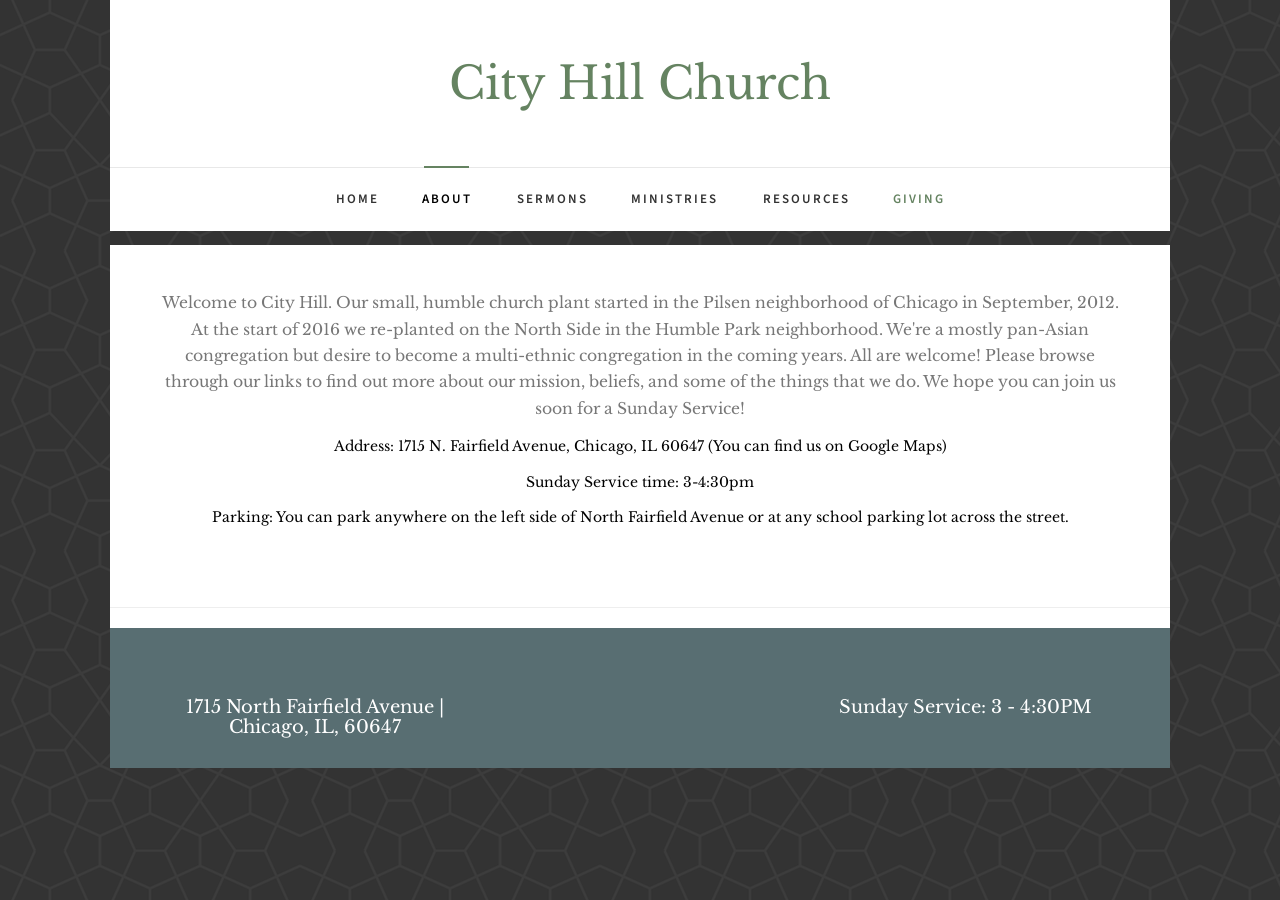
==== commit 58150002: "updating wording" ====
--- a/about.html
+++ b/about.html
@@ -116,7 +116,7 @@
 				<!-- <h2><a href="#">City Hill Church</a></h2> -->
 			</div>
 			<div class="col-md-4 text-center">
-				<h3>Sunday Sermon: 3 - 4:30PM</h3>
+				<h3>Sunday Service: 3 - 4:30PM</h3>
 			</div>
 			<!-- <div class="col-md-4 text-center">
 				<p>
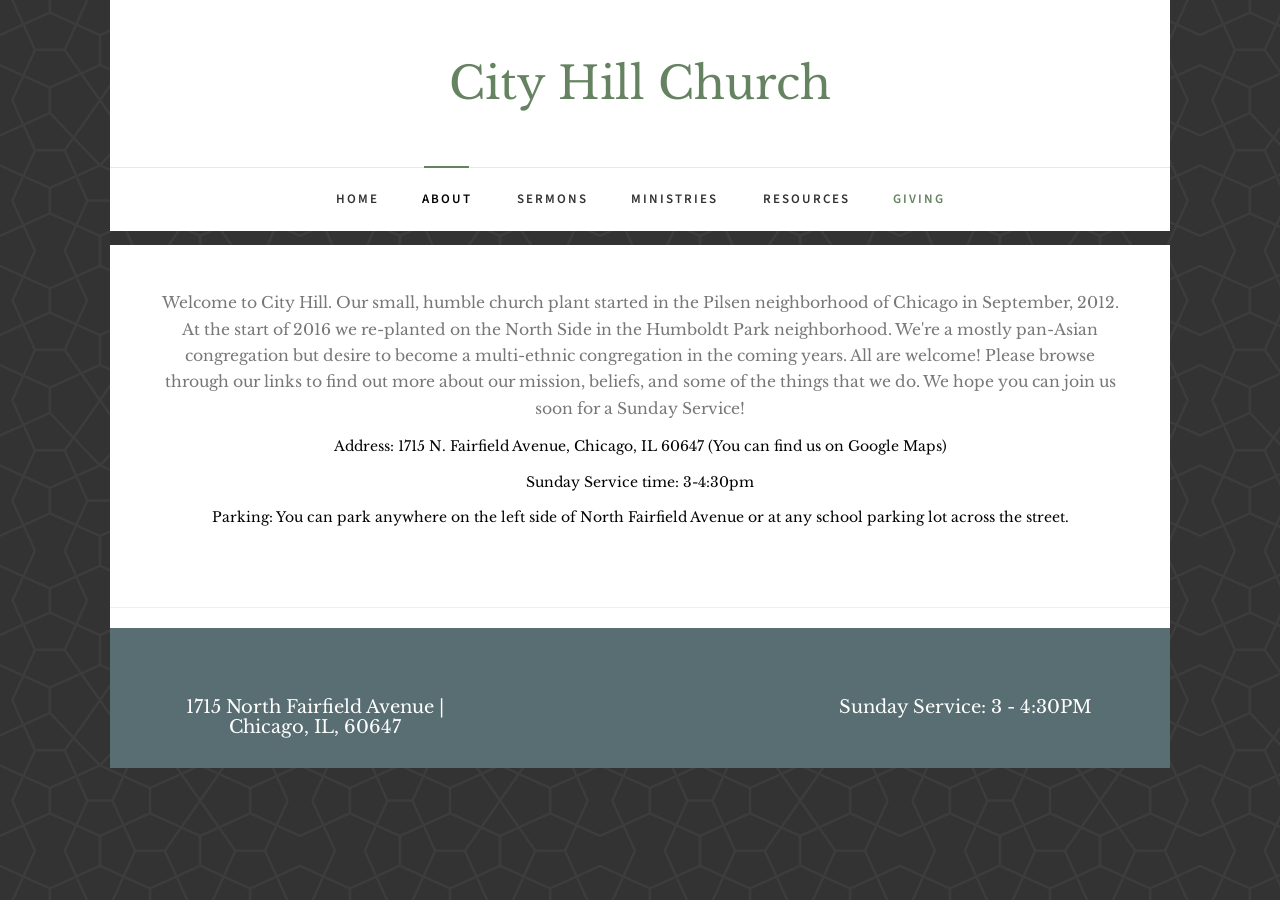
==== commit 4ff0c4ba: "updated stuff" ====
--- a/about.html
+++ b/about.html
@@ -98,7 +98,7 @@
 		<div id="fh5co-intro">
 			<div class="row animate-box">
 				<div class="col-md-12 col-md-offset-0 text-center">
-					<span><h3><small>Welcome to City Hill. Our small, humble church plant started in the Pilsen neighborhood of Chicago in September, 2012. At the start of 2016 we re-planted on the North Side in the Humble Park neighborhood. We're a mostly pan-Asian congregation but desire to become a multi-ethnic congregation in the coming years. All are welcome! Please browse through our links to find out more about our mission, beliefs, and some of the things that we do. We hope you can join us soon for a Sunday Service!</small></h4></span>
+					<span><h3><small>Welcome to City Hill. Our small, humble church plant started in the Pilsen neighborhood of Chicago in September, 2012. At the start of 2016 we re-planted on the North Side in the Humboldt Park neighborhood. We're a mostly pan-Asian congregation but desire to become a multi-ethnic congregation in the coming years. All are welcome! Please browse through our links to find out more about our mission, beliefs, and some of the things that we do. We hope you can join us soon for a Sunday Service!</small></h4></span>
 					<span><h5>Address: 1715 N. Fairfield Avenue, Chicago, IL 60647 (You can find us on Google Maps)</h5></span>
 					<span><h5>Sunday Service time: 3-4:30pm </h5></span>
 					<span><h5>Parking: You can park anywhere on the left side of North Fairfield Avenue or at any school parking lot across the street.</h5></span>
